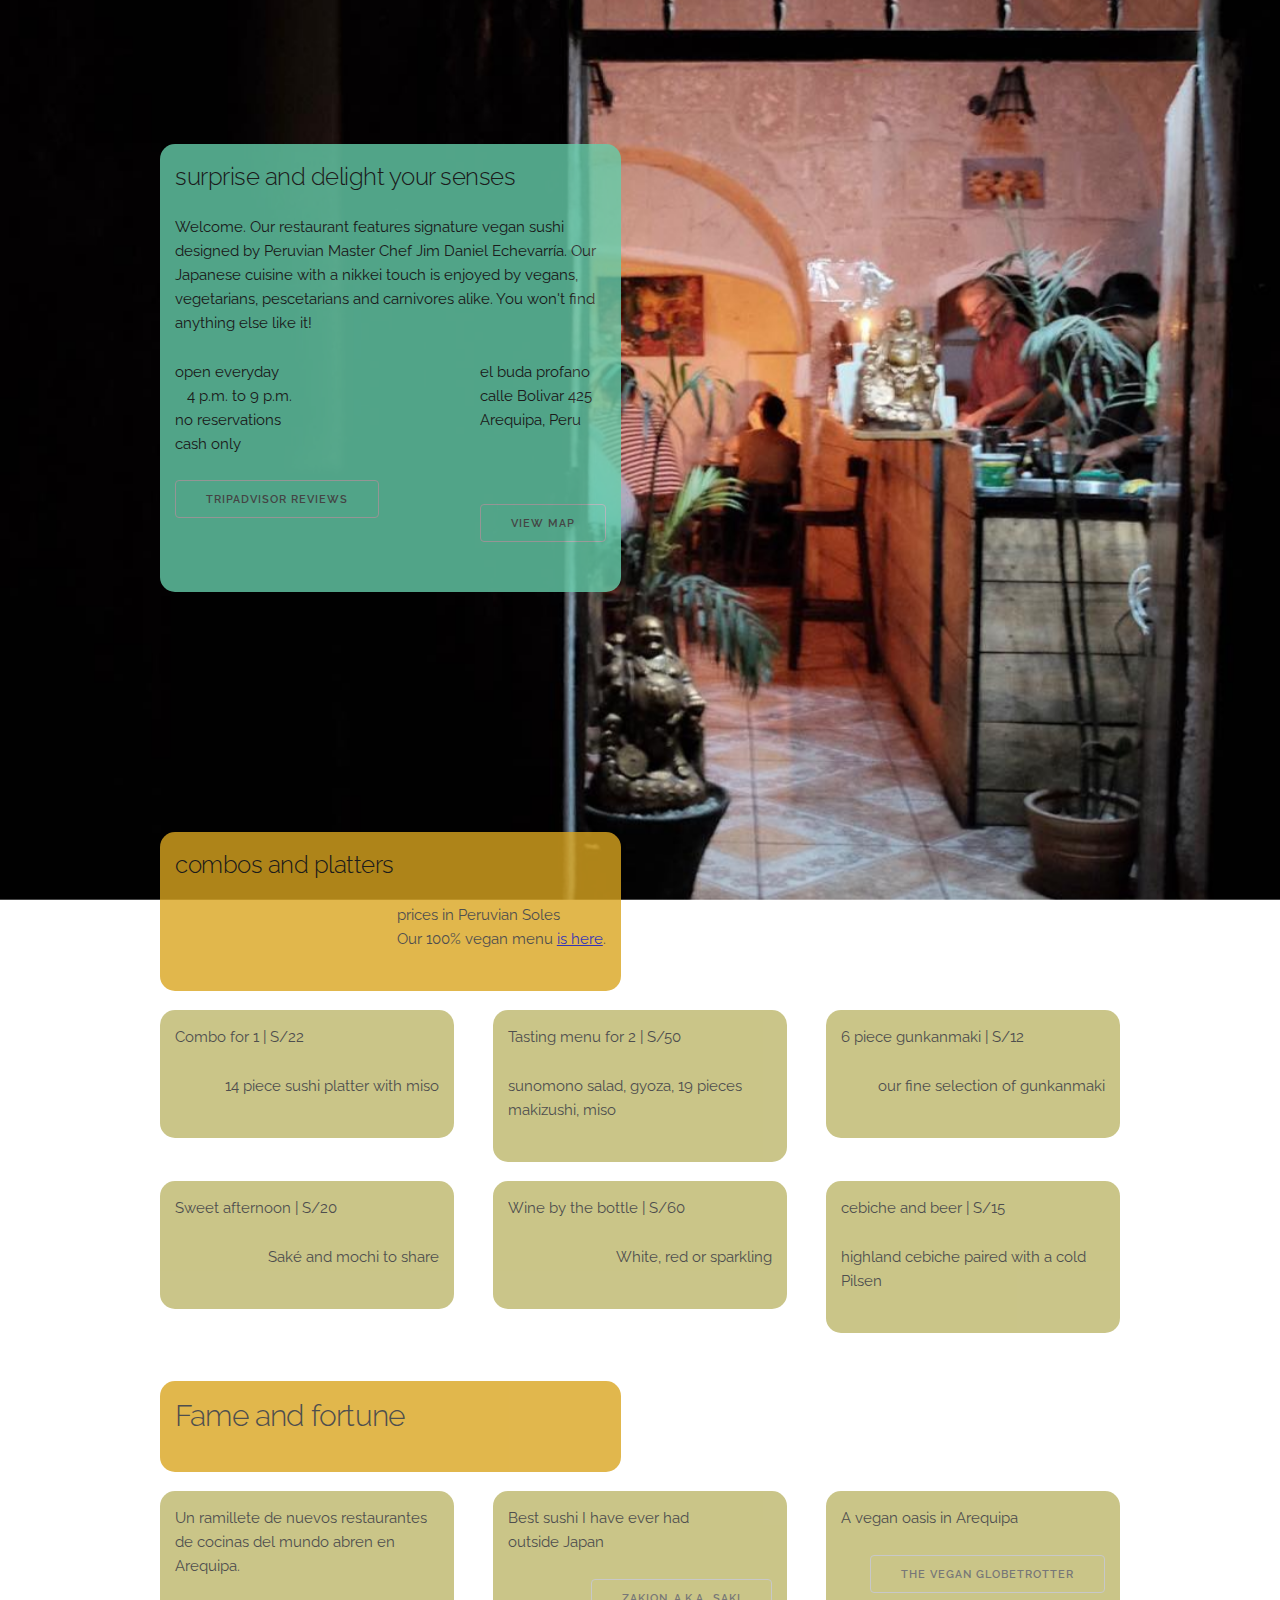
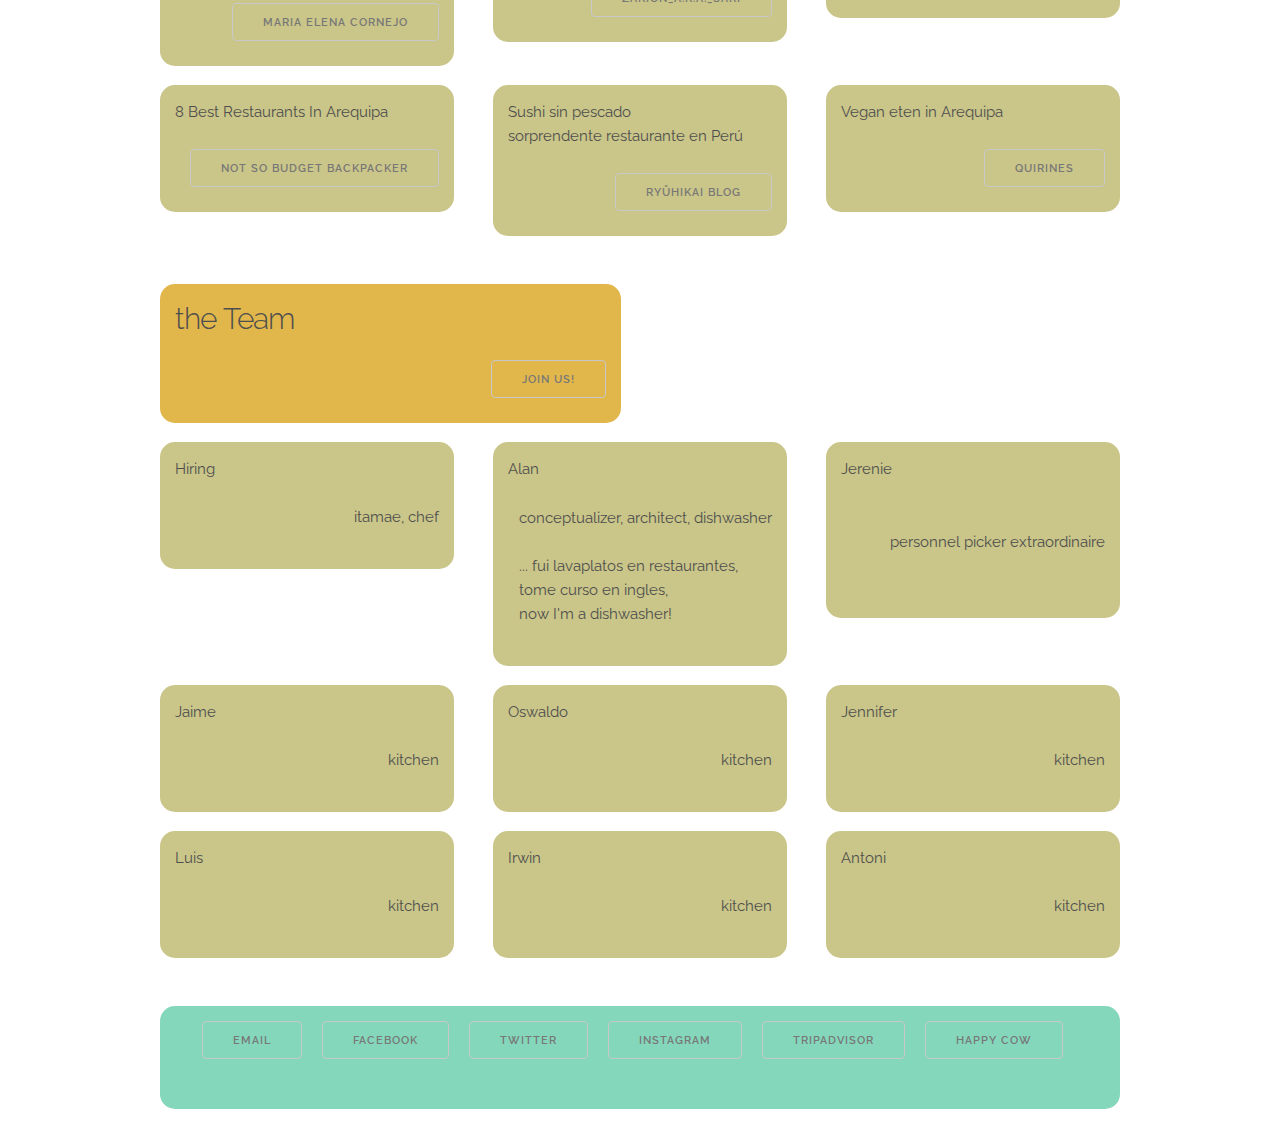
==== index.html @ 02146ddf "carta 2018 02" ====
<!DOCTYPE html>
<html lang="en">
<head>

  <!-- Basic Page Needs
  –––––––––––––––––––––––––––––––––––––––––––––––––– -->
  <meta charset="utf-8">
  <title>el buda profano | vegan sushi | Arequipa Peru</title>
  <meta name="description" content="A restaurant featuring Japanese Vegan Cuisine">
  <meta name="author" content="el buda profano">

  <meta name="keywords" content="vegan,plantbased,vegetarian,cuisine,sushi,nikkei,restaurant,sake,wine,bar,arequipa,peru">

  <link rel="canonical" href="http://elbudaprofano.com" />

  <!-- Mobile Specific Metas
  –––––––––––––––––––––––––––––––––––––––––––––––––– -->
  <meta name="viewport" content="width=device-width, initial-scale=1">

  <!-- FONT
  –––––––––––––––––––––––––––––––––––––––––––––––––– -->
  <link href="//fonts.googleapis.com/css?family=Raleway:400,300,600" rel="stylesheet" type="text/css">

  <!-- CSS
  –––––––––––––––––––––––––––––––––––––––––––––––––– -->
  <link rel="stylesheet" href="css/normalize.css">
  <link rel="stylesheet" href="css/skeleton.css">
  <link rel="stylesheet" href="css/profano.css">

  <!-- Favicon
  –––––––––––––––––––––––––––––––––––––––––––––––––– -->
  <link rel="icon" type="image/png" href="images/favicon.png">

</head>
<body>

  <!-- Primary Page Layout  #66CDAA
  –––––––––––––––––––––––––––––––––––––––––––––––––– -->
  <div class="container">
    <div class="row">
      <div class="one-half column" style="margin-top: 15%">
        <h5>surprise and delight your senses</h5>


        <p>Welcome. Our restaurant features signature vegan sushi designed by Peruvian Master Chef Jim Daniel Echevarría. Our Japanese cuisine with a nikkei touch is enjoyed by vegans, vegetarians, pescetarians and carnivores alike. You won't find anything else like it!</p>
         <p class="u-pull-left" >open everyday<br>&nbsp;&nbsp;&nbsp;4 p.m. to 9 p.m.<br>no reservations<br>cash only<br><br>  
			<a target="_blank" class="button" style="margin-right:16px;" href="https://www.tripadvisor.com/Restaurant_Review-g294313-d9564741-Reviews-El_Buda_Profano-Arequipa_Arequipa_Region.html">tripadvisor reviews</a>
		 </p>
      	<p class="u-pull-right" >el buda profano  <br> calle Bolivar 425  <br> Arequipa, Peru<br><br><br><br>
			<a class="button" target="_blank" href="https://www.google.com/maps/place/el+buda+profano/@-16.393733,-71.5391587,17z/data=!3m1!4b1!4m5!3m4!1s0x91424a5aa7ada247:0x23198b1936176450!8m2!3d-16.393733!4d-71.53697">view map</a>
		</p>
      </div>
    </div>

  <!-- sample dishes row -->
    <div class="row">
      <div class="six columns" style="margin-top: 25%">
        <h5>combos and platters</h5>
        <p class="u-pull-right">prices in Peruvian Soles<br>Our 100% vegan menu <a target="_blank" href="images/menu-1.jpg">is here</a>.</p>
      </div>
    </div>

  <!-- Dishes 1st row -->
    <div class="row">
  <!-- -->
      <div class="one-third column" style="margin-top: 2%">
        <p class="u-pull-left">Combo for 1 | S/22</p>
        <p class="u-pull-right">14 piece sushi platter with miso</p>
      </div>
  <!-- -->
      <div class="one-third column" style="margin-top: 2%">
        <p class="u-pull-left">Tasting menu for 2 | S/50</p>
        <p class="u-pull-right">sunomono salad, gyoza, 19 pieces makizushi, miso</p>
      </div>
  <!-- -->
      <div class="one-third column" style="margin-top: 2%">
        <p class="u-pull-left">6 piece gunkanmaki | S/12</p>
        <p class="u-pull-right">our fine selection of gunkanmaki</p>
      </div>
    </div>

  <!-- Dishes 2nd row -->
    <div class="row">
  <!-- -->
      <div class="one-third column" style="margin-top: 2%">
        <p class="u-pull-left">Sweet afternoon | S/20</p>
        <p class="u-pull-right">Saké and mochi to share</p>
      </div>
  <!-- -->
      <div class="one-third column" style="margin-top: 2%">
        <p class="u-pull-left">Wine by the bottle | S/60</p>
        <p class="u-pull-right">White, red or sparkling</p>
      </div>
  <!-- -->
      <div class="one-third column" style="margin-top: 2%">
        <p class="u-pull-left">cebiche and beer | S/15</p>
        <p class="u-pull-right">highland cebiche paired with a cold Pilsen</p>
      </div>
    </div>


  <!-- Mentions header row -->
    <div class="row">
      <div class="six columns" style="margin-top: 5%">
        <h4>Fame and fortune</h4>
      </div>
    </div>

  <!-- Mentions 1st row -->
    <div class="row">
  <!-- -->
      <div class="one-third column" style="margin-top: 2%">
        <p class="u-pull-left">Un ramillete de nuevos restaurantes de cocinas del mundo abren en Arequipa.</p>
        <a target="_blank" class="button" style="float: right" 
			href="http://caretas.pe/cucharon_contento/79461-el_buda_profano">Maria Elena Cornejo</a>
      </div>
  <!-- -->
      <div class="one-third column" style="margin-top: 2%">
        <p class="u-pull-left">Best sushi I have ever had <br>outside Japan</p>
        <a target="_blank" class="button" style="float: right" 
			href="https://www.instagram.com/p/BQrO-NEBytV/">zakion_a.k.a._saki</a>
      </div>

  <!-- -->
      <div class="one-third column" style="margin-top: 2%">
        <p class="u-pull-left">A vegan oasis in Arequipa</p>
        <a target="_blank" class="button" style="float: right" 
			href="http://theveganglobetrotter.com/en/vegan-oasis-arequipa-el-buda-profano/">The Vegan Globetrotter</a>
      </div>
    </div>

  <!-- Mentions 2nd row -->
    <div class="row">
  <!-- -->
      <div class="one-third column" style="margin-top: 2%">
        <p class="u-pull-left">8 Best Restaurants In Arequipa</p>
        <a target="_blank" class="button" style="float: right" 
			href="http://notsobudgetbackpacker.com/the-8-best-restaurants-in-arequipa/">NOT SO budget backpacker</a>
      </div>
  <!-- -->
      <div class="one-third column" style="margin-top: 2%">
        <p class="u-pull-left">Sushi sin pescado <br>sorprendente restaurante en Perú</p>
        <a target="_blank" class="button" style="float: right" 
			href="http://www.ryuhikai.com/sushi-sin-pescado-buda-profano/">RyûHiKai blog</a>
      </div>
  <!-- -->
      <div class="one-third column" style="margin-top: 2%">
        <p class="u-pull-left">Vegan eten in Arequipa</p>
        <a target="_blank" class="button" style="float: right" 
			href="http://www.quirines.nl/world/peru-arequipa-in-fotos/">Quirines</a>
      </div>
    </div>

  <!-- Team header row -->
    <div class="row">
      <div class="six columns" style="margin-top: 5%">
        <h4>the Team</h4>
		<a class="button" style="float: right" href="mailto:buda.profano@gmail.com">Join us!</a>
      </div>
    </div>

  <!-- Team 1st row -->
    <div class="row">
  <!-- -->
      <div class="one-third column" style="margin-top: 2%">
        <p class="u-pull-left">Hiring   </p>
        <p class="u-pull-right"> 
								<br><br> itamae, chef </p>
      </div>
  <!-- -->
      <div class="one-third column" style="margin-top: 2%">
        <p class="u-pull-left">Alan </p>
        <p class="u-pull-right">conceptualizer, architect, dishwasher
								<br><br>... fui lavaplatos en restaurantes, <br>tome curso en ingles, <br>now I'm a dishwasher!</p>
      </div>
  <!-- -->
      <div class="one-third column" style="margin-top: 2%">
        <p class="u-pull-left">Jerenie <br></p>
        <p class="u-pull-right"><br>personnel picker extraordinaire  
								<br><br>  </p>
      </div>
    </div>

  <!-- Team 2nd row -->
    <div class="row">
  <!-- -->
      <div class="one-third column" style="margin-top: 2%">
        <p class="u-pull-left">Jaime  </p>
        <p class="u-pull-right"> 
								<br><br> kitchen </p>
      </div>
  <!-- -->
      <div class="one-third column" style="margin-top: 2%">
        <p class="u-pull-left">Oswaldo </p>
        <p class="u-pull-right">  
								<br><br> kitchen </p>
      </div>
  <!-- -->
      <div class="one-third column" style="margin-top: 2%">
        <p class="u-pull-left">Jennifer  </p>
        <p class="u-pull-right">  
								<br><br> kitchen </p>
      </div>
    </div>

  <!-- Team 3rd row -->
    <div class="row">
  <!-- -->
      <div class="one-third column" style="margin-top: 2%">
        <p class="u-pull-left">Luis  </p>
        <p class="u-pull-right"> 
								<br><br> kitchen </p>
      </div>
  <!-- -->
      <div class="one-third column" style="margin-top: 2%">
        <p class="u-pull-left">Irwin </p>
        <p class="u-pull-right">  
								<br><br> kitchen </p>
      </div>
  <!-- -->
      <div class="one-third column" style="margin-top: 2%">
        <p class="u-pull-left">Antoni  </p>
        <p class="u-pull-right">  
								<br><br> kitchen </p>
      </div>
    </div>



  <!-- Footer row -->
    <div class="row">
      <div class="twelve columns" style="margin-top: 5%">
        <p style="text-align:center;"> 
			<a class="button" style="margin-right:16px;" href="mailto:buda.profano@gmail.com">email</a>
			<a target="_blank" class="button" style="margin-right:16px;" href="https://www.facebook.com/elbudaprofano/">facebook</a> 
			<a target="_blank" class="button" style="margin-right:16px;" href="https://twitter.com/elBudaProfano">twitter</a> 
			<a target="_blank" class="button" style="margin-right:16px;" href="https://www.instagram.com/elbudaprofano/">instagram</a> 
			<a target="_blank" class="button" style="margin-right:16px;" href="https://www.tripadvisor.com/Restaurant_Review-g294313-d9564741-Reviews-El_Buda_Profano-Arequipa_Arequipa_Region.html">tripadvisor</a> 
			<a target="_blank" class="button" style="margin-right:16px;" href="https://www.happycow.net/reviews/el-buda-profano-arequipa-64990">happy cow</a> 
		</p>
      </div>
    </div>

<p class="u-cf"></p>
  </div>

<!-- End Document
  –––––––––––––––––––––––––––––––––––––––––––––––––– -->
</body>
</html>
---- css/skeleton.css ----
/*
* Skeleton V2.0.4
* Copyright 2014, Dave Gamache
* www.getskeleton.com
* Free to use under the MIT license.
* http://www.opensource.org/licenses/mit-license.php
* 12/29/2014
*/


/* Table of contents
––––––––––––––––––––––––––––––––––––––––––––––––––
- Grid
- Base Styles
- Typography
- Links
- Buttons
- Forms
- Lists
- Code
- Tables
- Spacing
- Utilities
- Clearing
- Media Queries
*/


/* Grid
–––––––––––––––––––––––––––––––––––––––––––––––––– */
.container {
  position: relative;
  width: 100%;
  max-width: 960px;
  margin: 0 auto;
  padding: 0 20px;
  box-sizing: border-box; }
.column,
.columns {
  width: 100%;
  float: left;
  box-sizing: border-box; }

/* For devices larger than 400px */
@media (min-width: 400px) {
  .container {
    width: 85%;
    padding: 0; }
}

/* For devices larger than 550px */
@media (min-width: 550px) {
  .container {
    width: 80%; }
  .column,
  .columns {
    margin-left: 4%; }
  .column:first-child,
  .columns:first-child {
    margin-left: 0; }

  .one.column,
  .one.columns                    { width: 4.66666666667%; }
  .two.columns                    { width: 13.3333333333%; }
  .three.columns                  { width: 22%;            }
  .four.columns                   { width: 30.6666666667%; }
  .five.columns                   { width: 39.3333333333%; }
  .six.columns                    { width: 48%;            }
  .seven.columns                  { width: 56.6666666667%; }
  .eight.columns                  { width: 65.3333333333%; }
  .nine.columns                   { width: 74.0%;          }
  .ten.columns                    { width: 82.6666666667%; }
  .eleven.columns                 { width: 91.3333333333%; }
  .twelve.columns                 { width: 100%; margin-left: 0; }

  .one-third.column               { width: 30.6666666667%; }
  .two-thirds.column              { width: 65.3333333333%; }

  .one-half.column                { width: 48%; }

  /* Offsets */
  .offset-by-one.column,
  .offset-by-one.columns          { margin-left: 8.66666666667%; }
  .offset-by-two.column,
  .offset-by-two.columns          { margin-left: 17.3333333333%; }
  .offset-by-three.column,
  .offset-by-three.columns        { margin-left: 26%;            }
  .offset-by-four.column,
  .offset-by-four.columns         { margin-left: 34.6666666667%; }
  .offset-by-five.column,
  .offset-by-five.columns         { margin-left: 43.3333333333%; }
  .offset-by-six.column,
  .offset-by-six.columns          { margin-left: 52%;            }
  .offset-by-seven.column,
  .offset-by-seven.columns        { margin-left: 60.6666666667%; }
  .offset-by-eight.column,
  .offset-by-eight.columns        { margin-left: 69.3333333333%; }
  .offset-by-nine.column,
  .offset-by-nine.columns         { margin-left: 78.0%;          }
  .offset-by-ten.column,
  .offset-by-ten.columns          { margin-left: 86.6666666667%; }
  .offset-by-eleven.column,
  .offset-by-eleven.columns       { margin-left: 95.3333333333%; }

  .offset-by-one-third.column,
  .offset-by-one-third.columns    { margin-left: 34.6666666667%; }
  .offset-by-two-thirds.column,
  .offset-by-two-thirds.columns   { margin-left: 69.3333333333%; }

  .offset-by-one-half.column,
  .offset-by-one-half.columns     { margin-left: 52%; }

}


/* Base Styles
–––––––––––––––––––––––––––––––––––––––––––––––––– */
/* NOTE
html is set to 62.5% so that all the REM measurements throughout Skeleton
are based on 10px sizing. So basically 1.5rem = 15px :) */
html {
  font-size: 62.5%; }
body {
  font-size: 1.5em; /* currently ems cause chrome bug misinterpreting rems on body element */
  line-height: 1.6;
  font-weight: 400;
  font-family: "Raleway", "HelveticaNeue", "Helvetica Neue", Helvetica, Arial, sans-serif;
  color: #222; }


/* Typography
–––––––––––––––––––––––––––––––––––––––––––––––––– */
h1, h2, h3, h4, h5, h6 {
  margin-top: 0;
  margin-bottom: 2rem;
  font-weight: 300; }
h1 { font-size: 4.0rem; line-height: 1.2;  letter-spacing: -.1rem;}
h2 { font-size: 3.6rem; line-height: 1.25; letter-spacing: -.1rem; }
h3 { font-size: 3.0rem; line-height: 1.3;  letter-spacing: -.1rem; }
h4 { font-size: 2.4rem; line-height: 1.35; letter-spacing: -.08rem; }
h5 { font-size: 1.8rem; line-height: 1.5;  letter-spacing: -.05rem; }
h6 { font-size: 1.5rem; line-height: 1.6;  letter-spacing: 0; }

/* Larger than phablet */
@media (min-width: 550px) {
  h1 { font-size: 5.0rem; }
  h2 { font-size: 4.2rem; }
  h3 { font-size: 3.6rem; }
  h4 { font-size: 3.0rem; }
  h5 { font-size: 2.4rem; }
  h6 { font-size: 1.5rem; }
}

p {
  margin-top: 0; }


/* Links
–––––––––––––––––––––––––––––––––––––––––––––––––– */
a {
  color: #1EAEDB; }
a:hover {
  color: #0FA0CE; }


/* Buttons
–––––––––––––––––––––––––––––––––––––––––––––––––– */
.button,
button,
input[type="submit"],
input[type="reset"],
input[type="button"] {
  display: inline-block;
  height: 38px;
  padding: 0 30px;
  color: #555;
  text-align: center;
  font-size: 11px;
  font-weight: 600;
  line-height: 38px;
  letter-spacing: .1rem;
  text-transform: uppercase;
  text-decoration: none;
  white-space: nowrap;
  background-color: transparent;
  border-radius: 4px;
  border: 1px solid #bbb;
  cursor: pointer;
  box-sizing: border-box; }
.button:hover,
button:hover,
input[type="submit"]:hover,
input[type="reset"]:hover,
input[type="button"]:hover,
.button:focus,
button:focus,
input[type="submit"]:focus,
input[type="reset"]:focus,
input[type="button"]:focus {
  color: #333;
  border-color: #888;
  outline: 0; }
.button.button-primary,
button.button-primary,
input[type="submit"].button-primary,
input[type="reset"].button-primary,
input[type="button"].button-primary {
  color: #FFF;
  background-color: #33C3F0;
  border-color: #33C3F0; }
.button.button-primary:hover,
button.button-primary:hover,
input[type="submit"].button-primary:hover,
input[type="reset"].button-primary:hover,
input[type="button"].button-primary:hover,
.button.button-primary:focus,
button.button-primary:focus,
input[type="submit"].button-primary:focus,
input[type="reset"].button-primary:focus,
input[type="button"].button-primary:focus {
  color: #FFF;
  background-color: #1EAEDB;
  border-color: #1EAEDB; }


/* Forms
–––––––––––––––––––––––––––––––––––––––––––––––––– */
input[type="email"],
input[type="number"],
input[type="search"],
input[type="text"],
input[type="tel"],
input[type="url"],
input[type="password"],
textarea,
select {
  height: 38px;
  padding: 6px 10px; /* The 6px vertically centers text on FF, ignored by Webkit */
  background-color: #fff;
  border: 1px solid #D1D1D1;
  border-radius: 4px;
  box-shadow: none;
  box-sizing: border-box; }
/* Removes awkward default styles on some inputs for iOS */
input[type="email"],
input[type="number"],
input[type="search"],
input[type="text"],
input[type="tel"],
input[type="url"],
input[type="password"],
textarea {
  -webkit-appearance: none;
     -moz-appearance: none;
          appearance: none; }
textarea {
  min-height: 65px;
  padding-top: 6px;
  padding-bottom: 6px; }
input[type="email"]:focus,
input[type="number"]:focus,
input[type="search"]:focus,
input[type="text"]:focus,
input[type="tel"]:focus,
input[type="url"]:focus,
input[type="password"]:focus,
textarea:focus,
select:focus {
  border: 1px solid #33C3F0;
  outline: 0; }
label,
legend {
  display: block;
  margin-bottom: .5rem;
  font-weight: 600; }
fieldset {
  padding: 0;
  border-width: 0; }
input[type="checkbox"],
input[type="radio"] {
  display: inline; }
label > .label-body {
  display: inline-block;
  margin-left: .5rem;
  font-weight: normal; }


/* Lists
–––––––––––––––––––––––––––––––––––––––––––––––––– */
ul {
  list-style: circle inside; }
ol {
  list-style: decimal inside; }
ol, ul {
  padding-left: 0;
  margin-top: 0; }
ul ul,
ul ol,
ol ol,
ol ul {
  margin: 1.5rem 0 1.5rem 3rem;
  font-size: 90%; }
li {
  margin-bottom: 1rem; }


/* Code
–––––––––––––––––––––––––––––––––––––––––––––––––– */
code {
  padding: .2rem .5rem;
  margin: 0 .2rem;
  font-size: 90%;
  white-space: nowrap;
  background: #F1F1F1;
  border: 1px solid #E1E1E1;
  border-radius: 4px; }
pre > code {
  display: block;
  padding: 1rem 1.5rem;
  white-space: pre; }


/* Tables
–––––––––––––––––––––––––––––––––––––––––––––––––– */
th,
td {
  padding: 12px 15px;
  text-align: left;
  border-bottom: 1px solid #E1E1E1; }
th:first-child,
td:first-child {
  padding-left: 0; }
th:last-child,
td:last-child {
  padding-right: 0; }


/* Spacing
–––––––––––––––––––––––––––––––––––––––––––––––––– */
button,
.button {
  margin-bottom: 1rem; }
input,
textarea,
select,
fieldset {
  margin-bottom: 1.5rem; }
pre,
blockquote,
dl,
figure,
table,
p,
ul,
ol,
form {
  margin-bottom: 2.5rem; }


/* Utilities
–––––––––––––––––––––––––––––––––––––––––––––––––– */
.u-full-width {
  width: 100%;
  box-sizing: border-box; }
.u-max-full-width {
  max-width: 100%;
  box-sizing: border-box; }
.u-pull-right {
  float: right; }
.u-pull-left {
  float: left; }


/* Misc
–––––––––––––––––––––––––––––––––––––––––––––––––– */
hr {
  margin-top: 3rem;
  margin-bottom: 3.5rem;
  border-width: 0;
  border-top: 1px solid #E1E1E1; }


/* Clearing
–––––––––––––––––––––––––––––––––––––––––––––––––– */

/* Self Clearing Goodness */
.container:after,
.row:after,
.u-cf {
  content: "";
  display: table;
  clear: both; }


/* Media Queries
–––––––––––––––––––––––––––––––––––––––––––––––––– */
/*
Note: The best way to structure the use of media queries is to create the queries
near the relevant code. For example, if you wanted to change the styles for buttons
on small devices, paste the mobile query code up in the buttons section and style it
there.
*/


/* Larger than mobile */
@media (min-width: 400px) {}

/* Larger than phablet (also point when grid becomes active) */
@media (min-width: 550px) {}

/* Larger than tablet */
@media (min-width: 750px) {}

/* Larger than desktop */
@media (min-width: 1000px) {}

/* Larger than Desktop HD */
@media (min-width: 1200px) {}
---- css/profano.css ----
body:before {
  content: "";
  display: block;
  position: fixed;
  left: 0;
  top: 0;
  width: 100%;
  height: 100%;
  z-index: -10;
  background: url('../images/el.buda.profano.vegan.sushi.bar.arequipa.peru.jpg') no-repeat center center; 
		  -webkit-background-size: cover;
		  -moz-background-size: cover;
		  -o-background-size: cover;
		  background-size: cover; } 
a { color: #0000a2; }
.column, .columns   { padding: 15px; background: #66CDAA; border-radius: 15px; opacity:0.8; }    
.container .one-half.column { background: #66CDAA; }  
.container .one-third.column { background: #BDB76B; }  
.container .six.columns { background: #DAA520; }
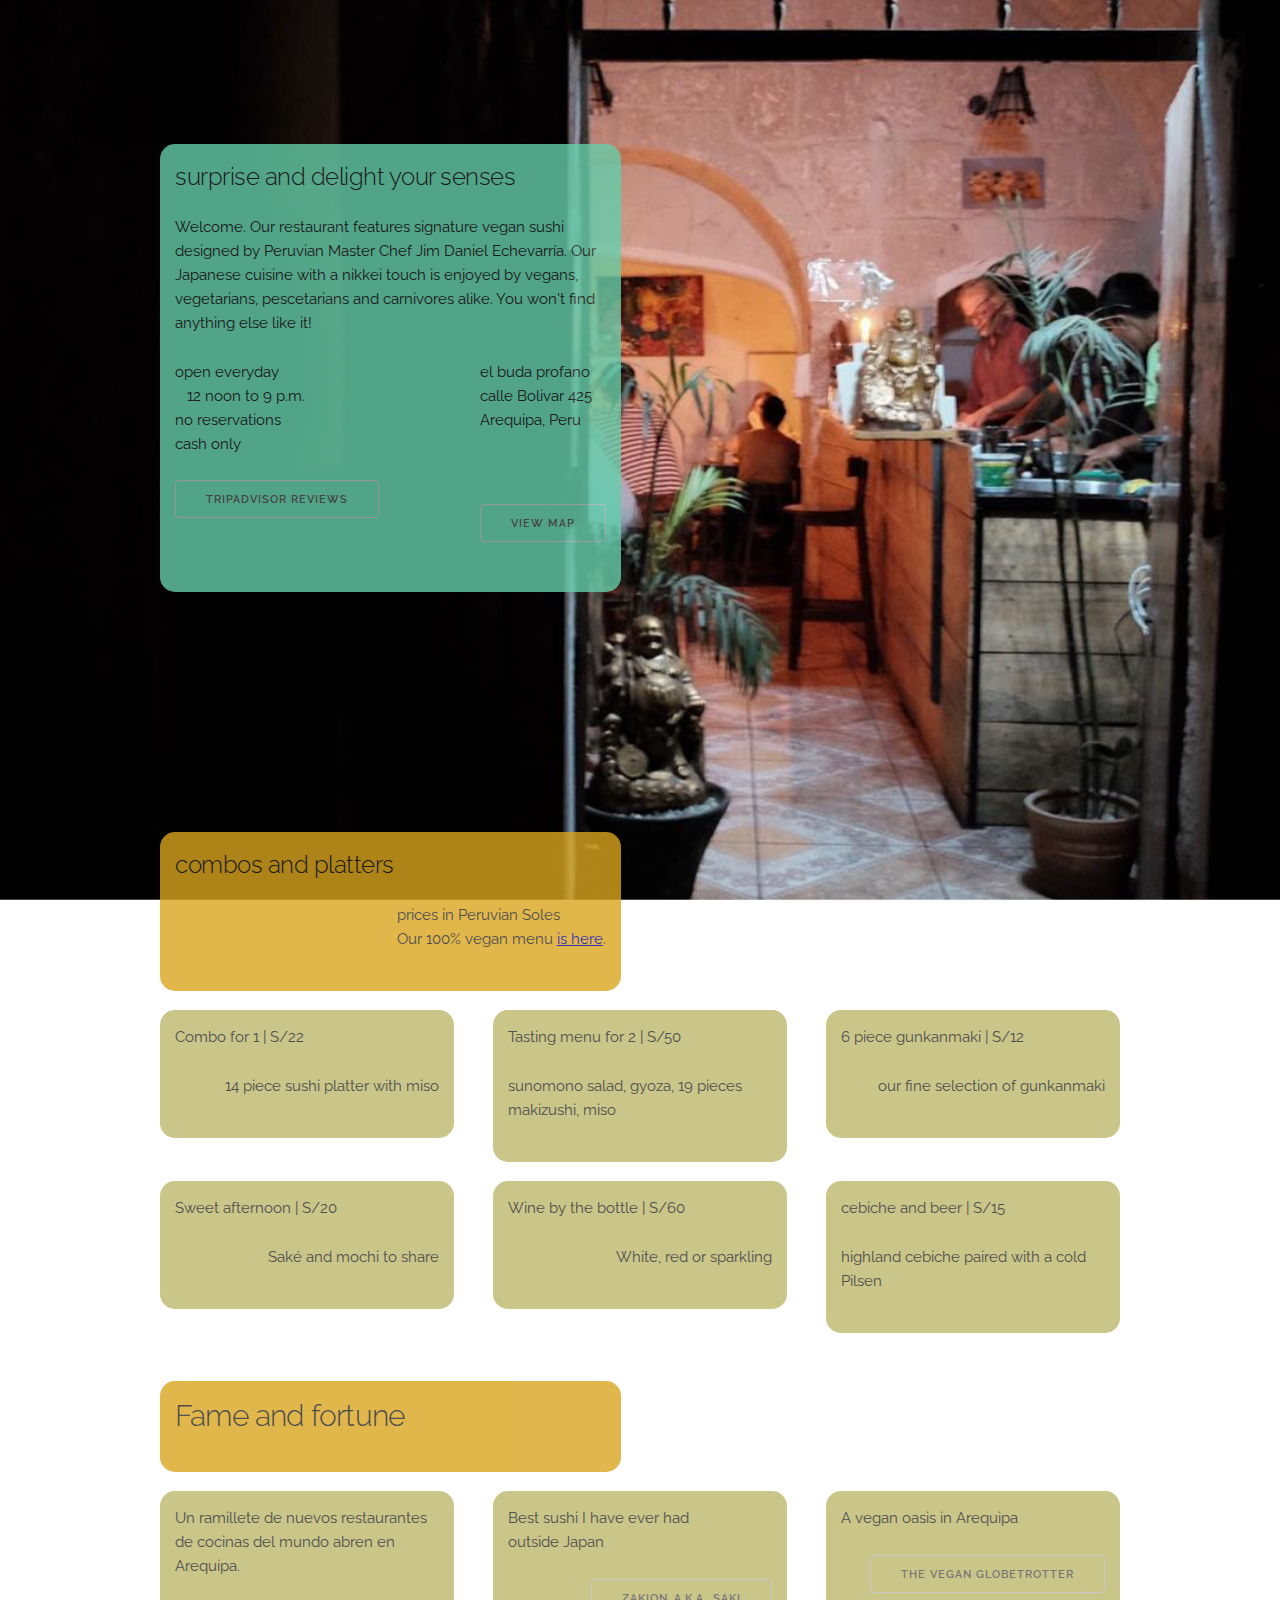
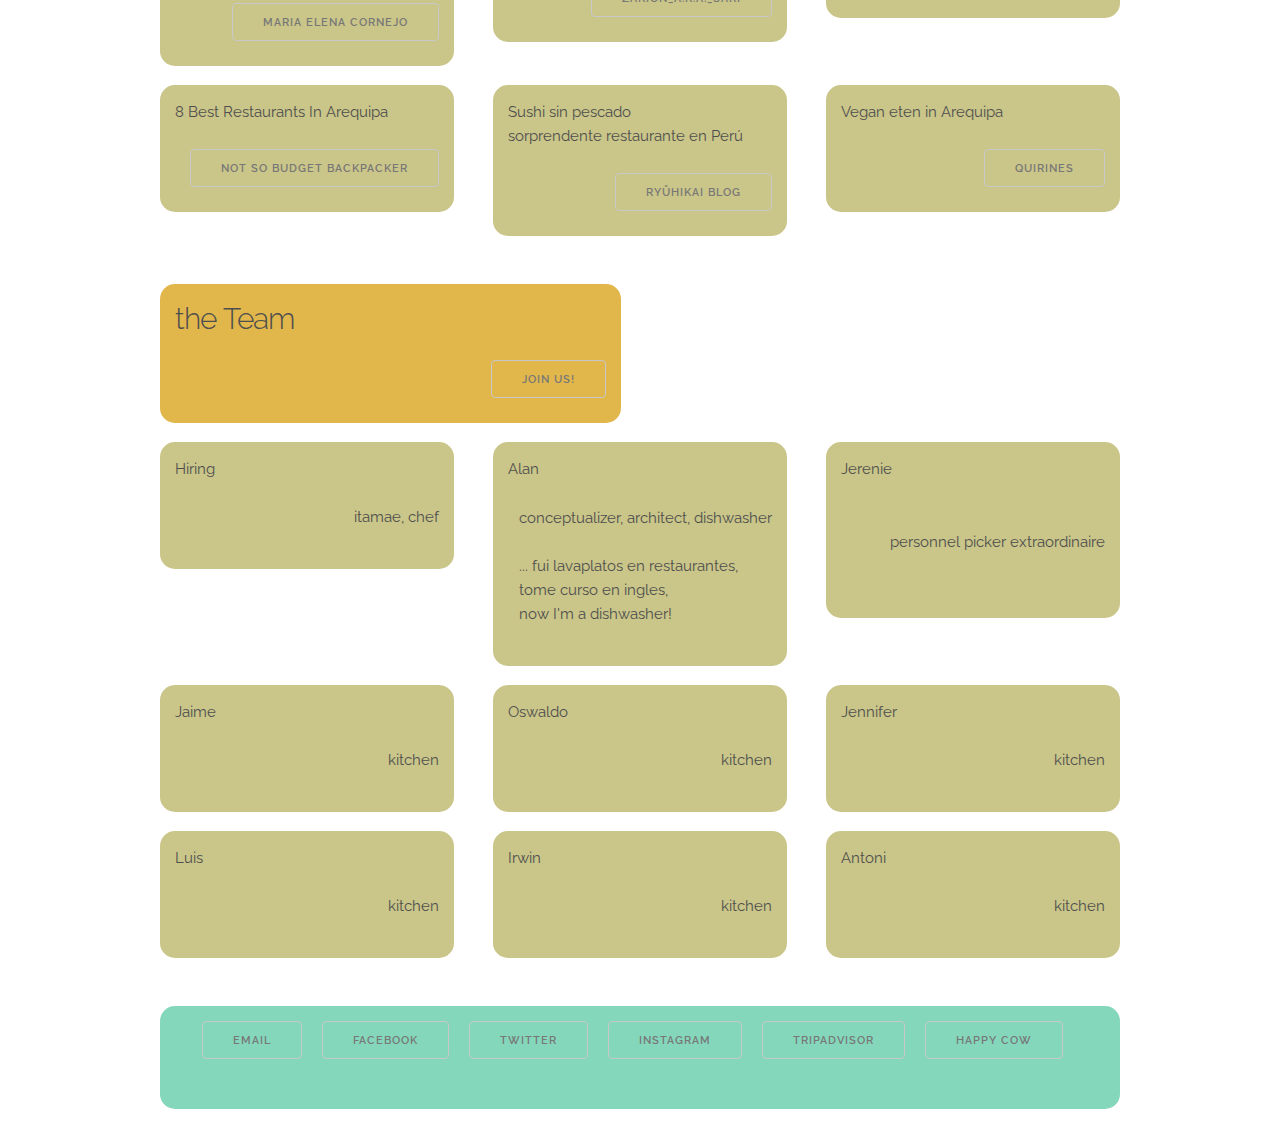
==== commit dbe38078: "noon feb 2018" ====
--- a/index.html
+++ b/index.html
@@ -43,7 +43,7 @@
 
 
         <p>Welcome. Our restaurant features signature vegan sushi designed by Peruvian Master Chef Jim Daniel Echevarría. Our Japanese cuisine with a nikkei touch is enjoyed by vegans, vegetarians, pescetarians and carnivores alike. You won't find anything else like it!</p>
-         <p class="u-pull-left" >open everyday<br>&nbsp;&nbsp;&nbsp;4 p.m. to 9 p.m.<br>no reservations<br>cash only<br><br>  
+         <p class="u-pull-left" >open everyday<br>&nbsp;&nbsp;&nbsp;12 noon to 9 p.m.<br>no reservations<br>cash only<br><br>  
 			<a target="_blank" class="button" style="margin-right:16px;" href="https://www.tripadvisor.com/Restaurant_Review-g294313-d9564741-Reviews-El_Buda_Profano-Arequipa_Arequipa_Region.html">tripadvisor reviews</a>
 		 </p>
       	<p class="u-pull-right" >el buda profano  <br> calle Bolivar 425  <br> Arequipa, Peru<br><br><br><br>
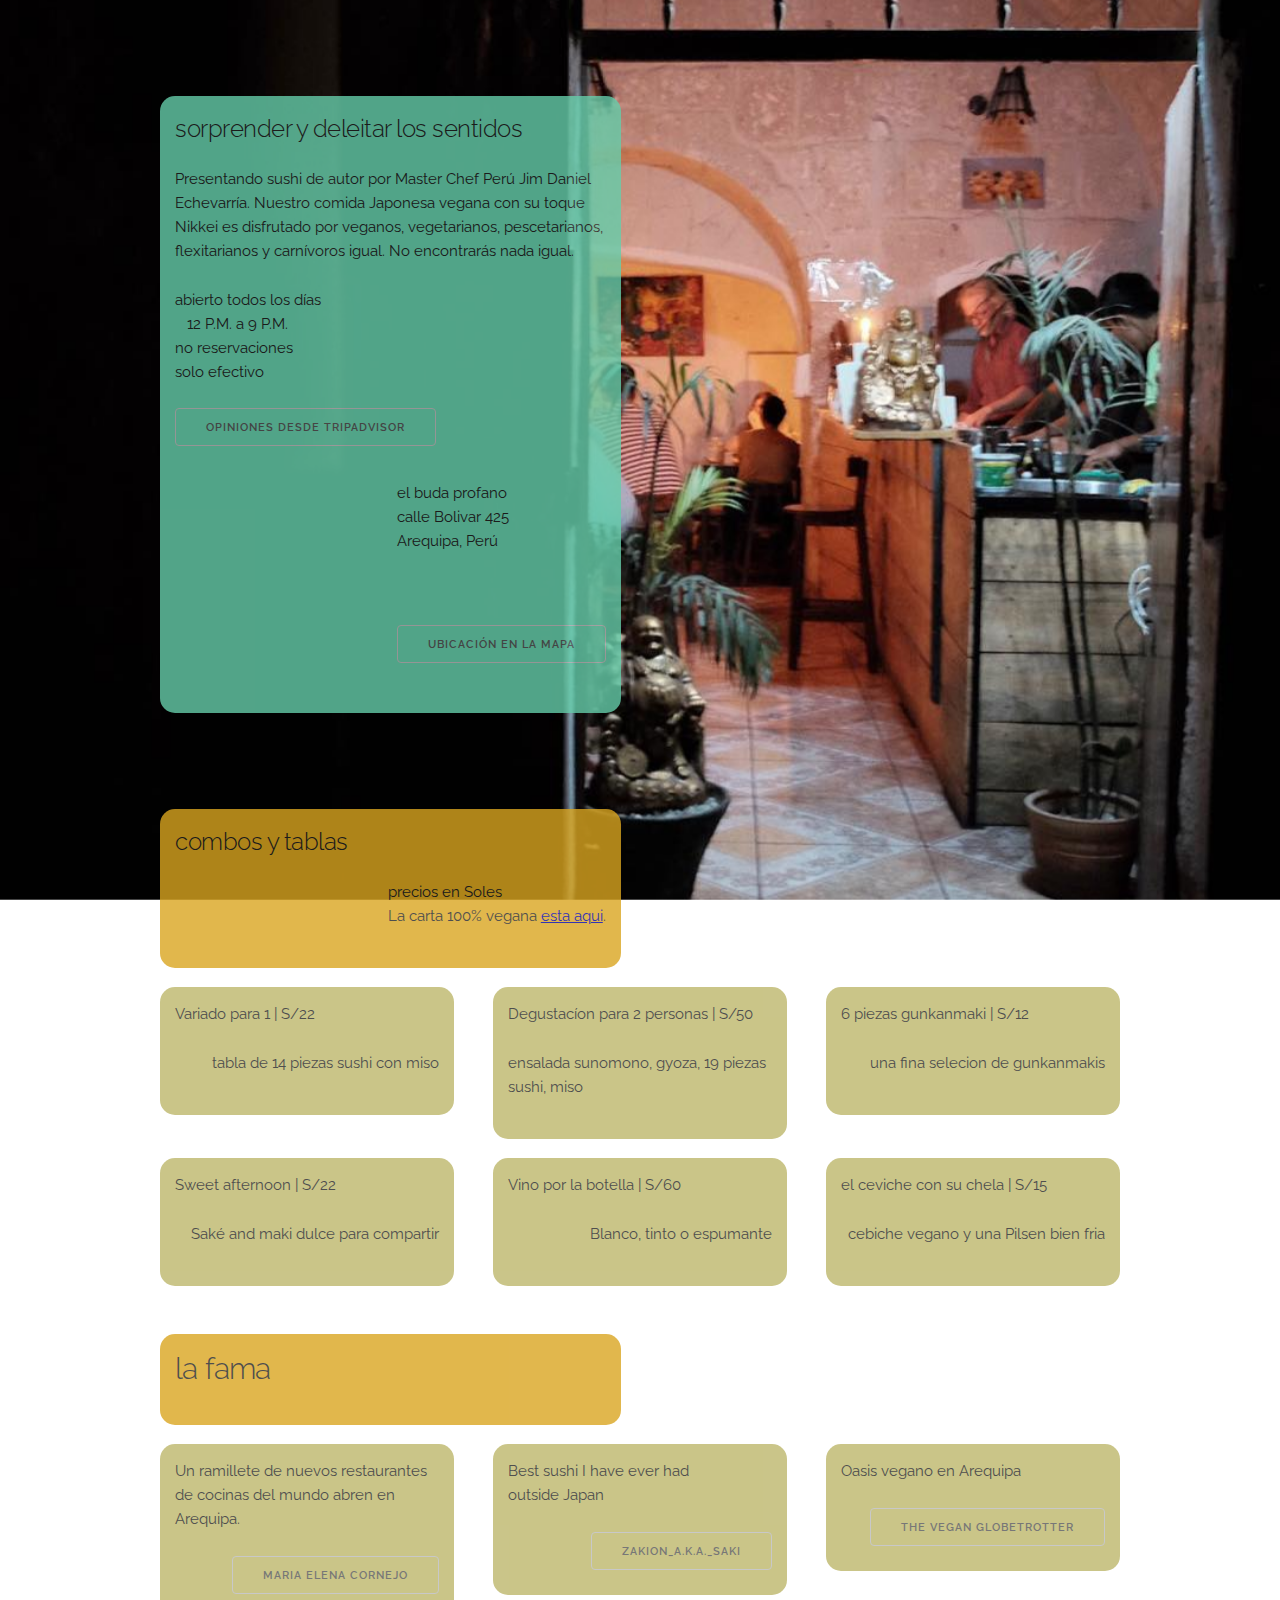
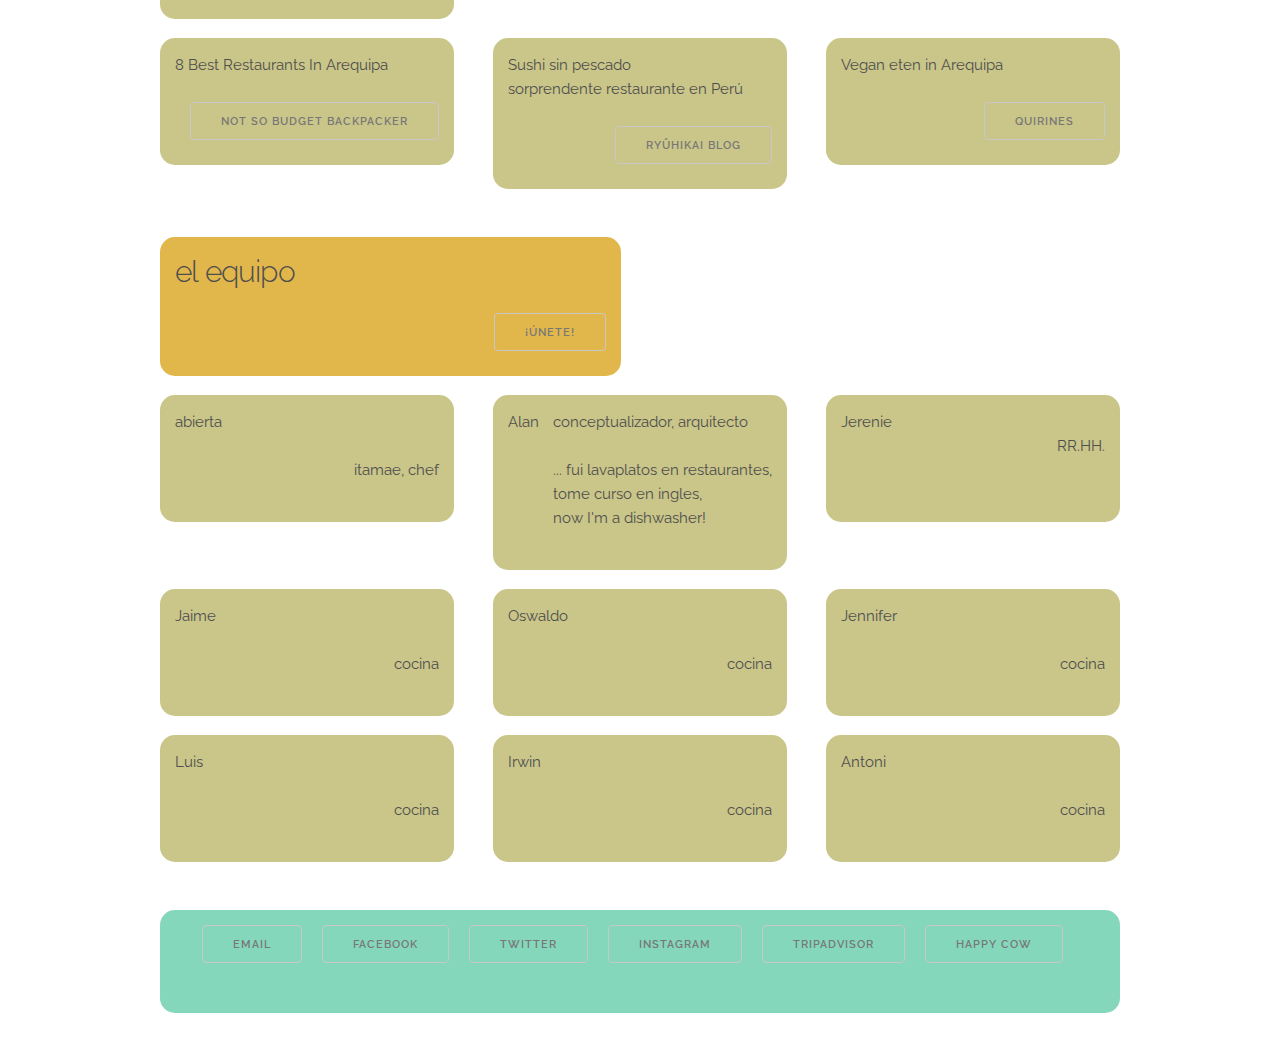
==== commit 92b6aced: "la fama" ====
--- a/index.html
+++ b/index.html
@@ -1,15 +1,15 @@
 <!DOCTYPE html>
-<html lang="en">
+<html lang="es">
 <head>
 
   <!-- Basic Page Needs
   –––––––––––––––––––––––––––––––––––––––––––––––––– -->
   <meta charset="utf-8">
-  <title>el buda profano | vegan sushi | Arequipa Peru</title>
-  <meta name="description" content="A restaurant featuring Japanese Vegan Cuisine">
+  <title>el buda profano | sushi vegano | Arequipa Perú</title>
+  <meta name="description" content="Restaurante de Comida Japonesa Vegana ">
   <meta name="author" content="el buda profano">
 
-  <meta name="keywords" content="vegan,plantbased,vegetarian,cuisine,sushi,nikkei,restaurant,sake,wine,bar,arequipa,peru">
+  <meta name="keywords" content="vegano,plantbased,vegetariano,gastronomia,sushi,nikkei,restaurante,sake,wine,bar,arequipa,peru">
 
   <link rel="canonical" href="http://elbudaprofano.com" />
 
@@ -38,25 +38,25 @@
   –––––––––––––––––––––––––––––––––––––––––––––––––– -->
   <div class="container">
     <div class="row">
-      <div class="one-half column" style="margin-top: 15%">
-        <h5>surprise and delight your senses</h5>
-
-
-        <p>Welcome. Our restaurant features signature vegan sushi designed by Peruvian Master Chef Jim Daniel Echevarría. Our Japanese cuisine with a nikkei touch is enjoyed by vegans, vegetarians, pescetarians and carnivores alike. You won't find anything else like it!</p>
-         <p class="u-pull-left" >open everyday<br>&nbsp;&nbsp;&nbsp;12 noon to 9 p.m.<br>no reservations<br>cash only<br><br>  
-			<a target="_blank" class="button" style="margin-right:16px;" href="https://www.tripadvisor.com/Restaurant_Review-g294313-d9564741-Reviews-El_Buda_Profano-Arequipa_Arequipa_Region.html">tripadvisor reviews</a>
+      <div class="one-half column" style="margin-top: 10%">
+        <h5>sorprender y deleitar los sentidos</h5>
+
+
+        <p>Presentando sushi de autor por Master Chef Perú Jim Daniel Echevarría. Nuestro comida Japonesa vegana con su toque Nikkei es disfrutado por veganos, vegetarianos, pescetarianos, flexitarianos y carnívoros igual. No encontrarás nada igual.</p>
+         <p class="u-pull-left" >abierto todos los días<br>&nbsp;&nbsp;&nbsp;12 P.M. a 9 P.M.<br>no reservaciones<br>solo efectivo<br><br>  
+			<a target="_blank" class="button" style="margin-right:16px;" href="https://www.tripadvisor.com/Restaurant_Review-g294313-d9564741-Reviews-El_Buda_Profano-Arequipa_Arequipa_Region.html">opiniones desde tripadvisor</a>
 		 </p>
-      	<p class="u-pull-right" >el buda profano  <br> calle Bolivar 425  <br> Arequipa, Peru<br><br><br><br>
-			<a class="button" target="_blank" href="https://www.google.com/maps/place/el+buda+profano/@-16.393733,-71.5391587,17z/data=!3m1!4b1!4m5!3m4!1s0x91424a5aa7ada247:0x23198b1936176450!8m2!3d-16.393733!4d-71.53697">view map</a>
+      	<p class="u-pull-right" >el buda profano  <br> calle Bolivar 425  <br> Arequipa, Perú<br><br><br><br>
+			<a class="button" target="_blank" href="https://www.google.com/maps/place/el+buda+profano/@-16.393733,-71.5391587,17z/data=!3m1!4b1!4m5!3m4!1s0x91424a5aa7ada247:0x23198b1936176450!8m2!3d-16.393733!4d-71.53697">ubicación en la mapa</a>
 		</p>
       </div>
     </div>
 
   <!-- sample dishes row -->
     <div class="row">
-      <div class="six columns" style="margin-top: 25%">
-        <h5>combos and platters</h5>
-        <p class="u-pull-right">prices in Peruvian Soles<br>Our 100% vegan menu <a target="_blank" href="images/menu-1.jpg">is here</a>.</p>
+      <div class="six columns" style="margin-top: 10%">
+        <h5>combos y tablas</h5>
+        <p class="u-pull-right">precios en Soles<br>La carta 100% vegana <a target="_blank" href="images/carta-1.jpg"> esta aqui</a>.</p>
       </div>
     </div>
 
@@ -64,18 +64,18 @@
     <div class="row">
   <!-- -->
       <div class="one-third column" style="margin-top: 2%">
-        <p class="u-pull-left">Combo for 1 | S/22</p>
-        <p class="u-pull-right">14 piece sushi platter with miso</p>
-      </div>
-  <!-- -->
-      <div class="one-third column" style="margin-top: 2%">
-        <p class="u-pull-left">Tasting menu for 2 | S/50</p>
-        <p class="u-pull-right">sunomono salad, gyoza, 19 pieces makizushi, miso</p>
-      </div>
-  <!-- -->
-      <div class="one-third column" style="margin-top: 2%">
-        <p class="u-pull-left">6 piece gunkanmaki | S/12</p>
-        <p class="u-pull-right">our fine selection of gunkanmaki</p>
+        <p class="u-pull-left">Variado para 1 | S/22</p>
+        <p class="u-pull-right">tabla de 14 piezas sushi con miso</p>
+      </div>
+  <!-- -->
+      <div class="one-third column" style="margin-top: 2%">
+        <p class="u-pull-left">Degustacíon para 2 personas | S/50</p>
+        <p class="u-pull-right">ensalada sunomono, gyoza, 19 piezas sushi, miso</p>
+      </div>
+  <!-- -->
+      <div class="one-third column" style="margin-top: 2%">
+        <p class="u-pull-left">6 piezas gunkanmaki | S/12</p>
+        <p class="u-pull-right">una fina selecion de gunkanmakis</p>
       </div>
     </div>
 
@@ -83,18 +83,18 @@
     <div class="row">
   <!-- -->
       <div class="one-third column" style="margin-top: 2%">
-        <p class="u-pull-left">Sweet afternoon | S/20</p>
-        <p class="u-pull-right">Saké and mochi to share</p>
-      </div>
-  <!-- -->
-      <div class="one-third column" style="margin-top: 2%">
-        <p class="u-pull-left">Wine by the bottle | S/60</p>
-        <p class="u-pull-right">White, red or sparkling</p>
-      </div>
-  <!-- -->
-      <div class="one-third column" style="margin-top: 2%">
-        <p class="u-pull-left">cebiche and beer | S/15</p>
-        <p class="u-pull-right">highland cebiche paired with a cold Pilsen</p>
+        <p class="u-pull-left">Sweet afternoon | S/22</p>
+        <p class="u-pull-right">Saké and maki dulce para compartir</p>
+      </div>
+  <!-- -->
+      <div class="one-third column" style="margin-top: 2%">
+        <p class="u-pull-left">Vino por la botella | S/60</p>
+        <p class="u-pull-right">Blanco, tinto o espumante</p>
+      </div>
+  <!-- -->
+      <div class="one-third column" style="margin-top: 2%">
+        <p class="u-pull-left">el ceviche con su chela | S/15</p>
+        <p class="u-pull-right">cebiche vegano y una Pilsen bien fria</p>
       </div>
     </div>
 
@@ -102,7 +102,7 @@
   <!-- Mentions header row -->
     <div class="row">
       <div class="six columns" style="margin-top: 5%">
-        <h4>Fame and fortune</h4>
+        <h4>la fama</h4>
       </div>
     </div>
 
@@ -123,9 +123,9 @@
 
   <!-- -->
       <div class="one-third column" style="margin-top: 2%">
-        <p class="u-pull-left">A vegan oasis in Arequipa</p>
-        <a target="_blank" class="button" style="float: right" 
-			href="http://theveganglobetrotter.com/en/vegan-oasis-arequipa-el-buda-profano/">The Vegan Globetrotter</a>
+        <p class="u-pull-left">Oasis vegano en Arequipa</p>
+        <a target="_blank" class="button" style="float: right" 
+			href="http://theveganglobetrotter.com/un-oasis-vegano-en-arequipa-el-buda-profano/">The Vegan Globetrotter</a>
       </div>
     </div>
 
@@ -154,8 +154,8 @@
   <!-- Team header row -->
     <div class="row">
       <div class="six columns" style="margin-top: 5%">
-        <h4>the Team</h4>
-		<a class="button" style="float: right" href="mailto:buda.profano@gmail.com">Join us!</a>
+        <h4>el equipo</h4>
+		<a class="button" style="float: right" href="mailto:buda.profano@gmail.com">¡Únete!</a>
       </div>
     </div>
 
@@ -163,20 +163,20 @@
     <div class="row">
   <!-- -->
       <div class="one-third column" style="margin-top: 2%">
-        <p class="u-pull-left">Hiring   </p>
+        <p class="u-pull-left">abierta   </p>
         <p class="u-pull-right"> 
 								<br><br> itamae, chef </p>
       </div>
   <!-- -->
       <div class="one-third column" style="margin-top: 2%">
         <p class="u-pull-left">Alan </p>
-        <p class="u-pull-right">conceptualizer, architect, dishwasher
+        <p class="u-pull-right">conceptualizador, arquitecto
 								<br><br>... fui lavaplatos en restaurantes, <br>tome curso en ingles, <br>now I'm a dishwasher!</p>
       </div>
   <!-- -->
       <div class="one-third column" style="margin-top: 2%">
         <p class="u-pull-left">Jerenie <br></p>
-        <p class="u-pull-right"><br>personnel picker extraordinaire  
+        <p class="u-pull-right"><br>RR.HH.  
 								<br><br>  </p>
       </div>
     </div>
@@ -187,19 +187,19 @@
       <div class="one-third column" style="margin-top: 2%">
         <p class="u-pull-left">Jaime  </p>
         <p class="u-pull-right"> 
-								<br><br> kitchen </p>
+								<br><br> cocina </p>
       </div>
   <!-- -->
       <div class="one-third column" style="margin-top: 2%">
         <p class="u-pull-left">Oswaldo </p>
         <p class="u-pull-right">  
-								<br><br> kitchen </p>
+								<br><br> cocina </p>
       </div>
   <!-- -->
       <div class="one-third column" style="margin-top: 2%">
         <p class="u-pull-left">Jennifer  </p>
         <p class="u-pull-right">  
-								<br><br> kitchen </p>
+								<br><br> cocina </p>
       </div>
     </div>
 
@@ -209,19 +209,19 @@
       <div class="one-third column" style="margin-top: 2%">
         <p class="u-pull-left">Luis  </p>
         <p class="u-pull-right"> 
-								<br><br> kitchen </p>
+								<br><br> cocina </p>
       </div>
   <!-- -->
       <div class="one-third column" style="margin-top: 2%">
         <p class="u-pull-left">Irwin </p>
         <p class="u-pull-right">  
-								<br><br> kitchen </p>
+								<br><br> cocina </p>
       </div>
   <!-- -->
       <div class="one-third column" style="margin-top: 2%">
         <p class="u-pull-left">Antoni  </p>
         <p class="u-pull-right">  
-								<br><br> kitchen </p>
+								<br><br> cocina </p>
       </div>
     </div>
 
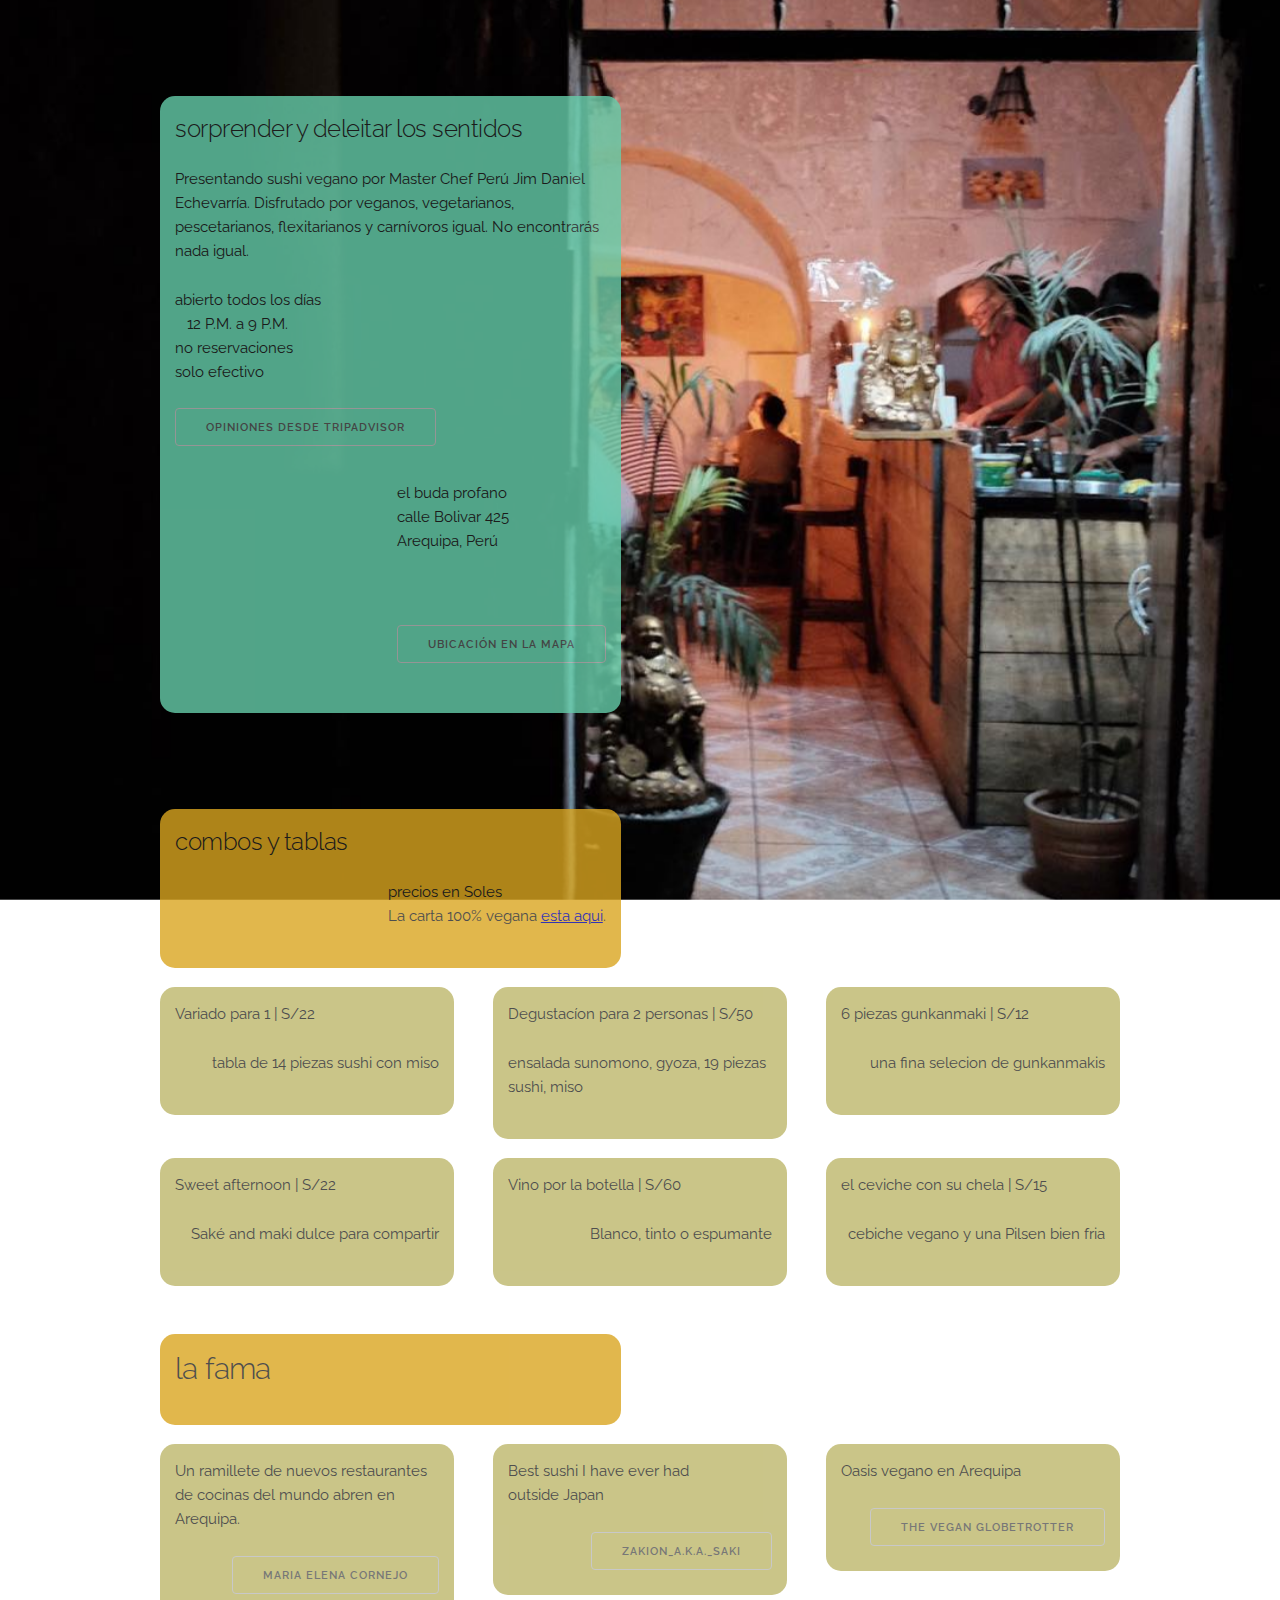
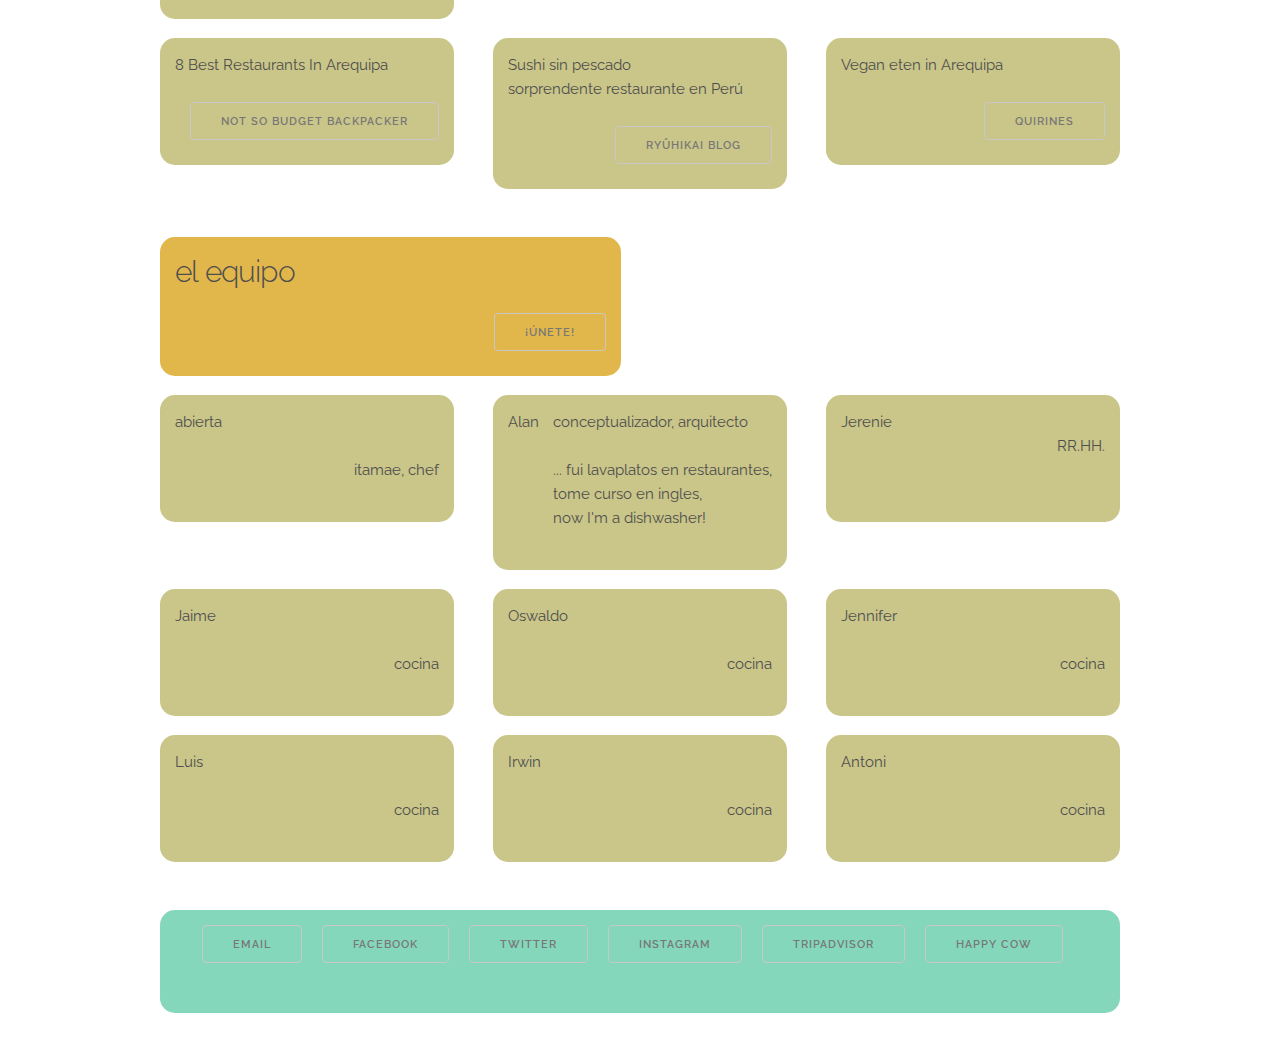
==== commit bf92134e: "not nikkei" ====
--- a/index.html
+++ b/index.html
@@ -9,7 +9,7 @@
   <meta name="description" content="Restaurante de Comida Japonesa Vegana ">
   <meta name="author" content="el buda profano">
 
-  <meta name="keywords" content="vegano,plantbased,vegetariano,gastronomia,sushi,nikkei,restaurante,sake,wine,bar,arequipa,peru">
+  <meta name="keywords" content="vegano,plantbased,vegetariano,gastronomia,sushi,restaurante,sake,wine,bar,arequipa,peru">
 
   <link rel="canonical" href="http://elbudaprofano.com" />
 
@@ -42,7 +42,7 @@
         <h5>sorprender y deleitar los sentidos</h5>
 
 
-        <p>Presentando sushi de autor por Master Chef Perú Jim Daniel Echevarría. Nuestro comida Japonesa vegana con su toque Nikkei es disfrutado por veganos, vegetarianos, pescetarianos, flexitarianos y carnívoros igual. No encontrarás nada igual.</p>
+        <p>Presentando sushi vegano por Master Chef Perú Jim Daniel Echevarría. Disfrutado por veganos, vegetarianos, pescetarianos, flexitarianos y carnívoros igual. No encontrarás nada igual.</p>
          <p class="u-pull-left" >abierto todos los días<br>&nbsp;&nbsp;&nbsp;12 P.M. a 9 P.M.<br>no reservaciones<br>solo efectivo<br><br>  
 			<a target="_blank" class="button" style="margin-right:16px;" href="https://www.tripadvisor.com/Restaurant_Review-g294313-d9564741-Reviews-El_Buda_Profano-Arequipa_Arequipa_Region.html">opiniones desde tripadvisor</a>
 		 </p>
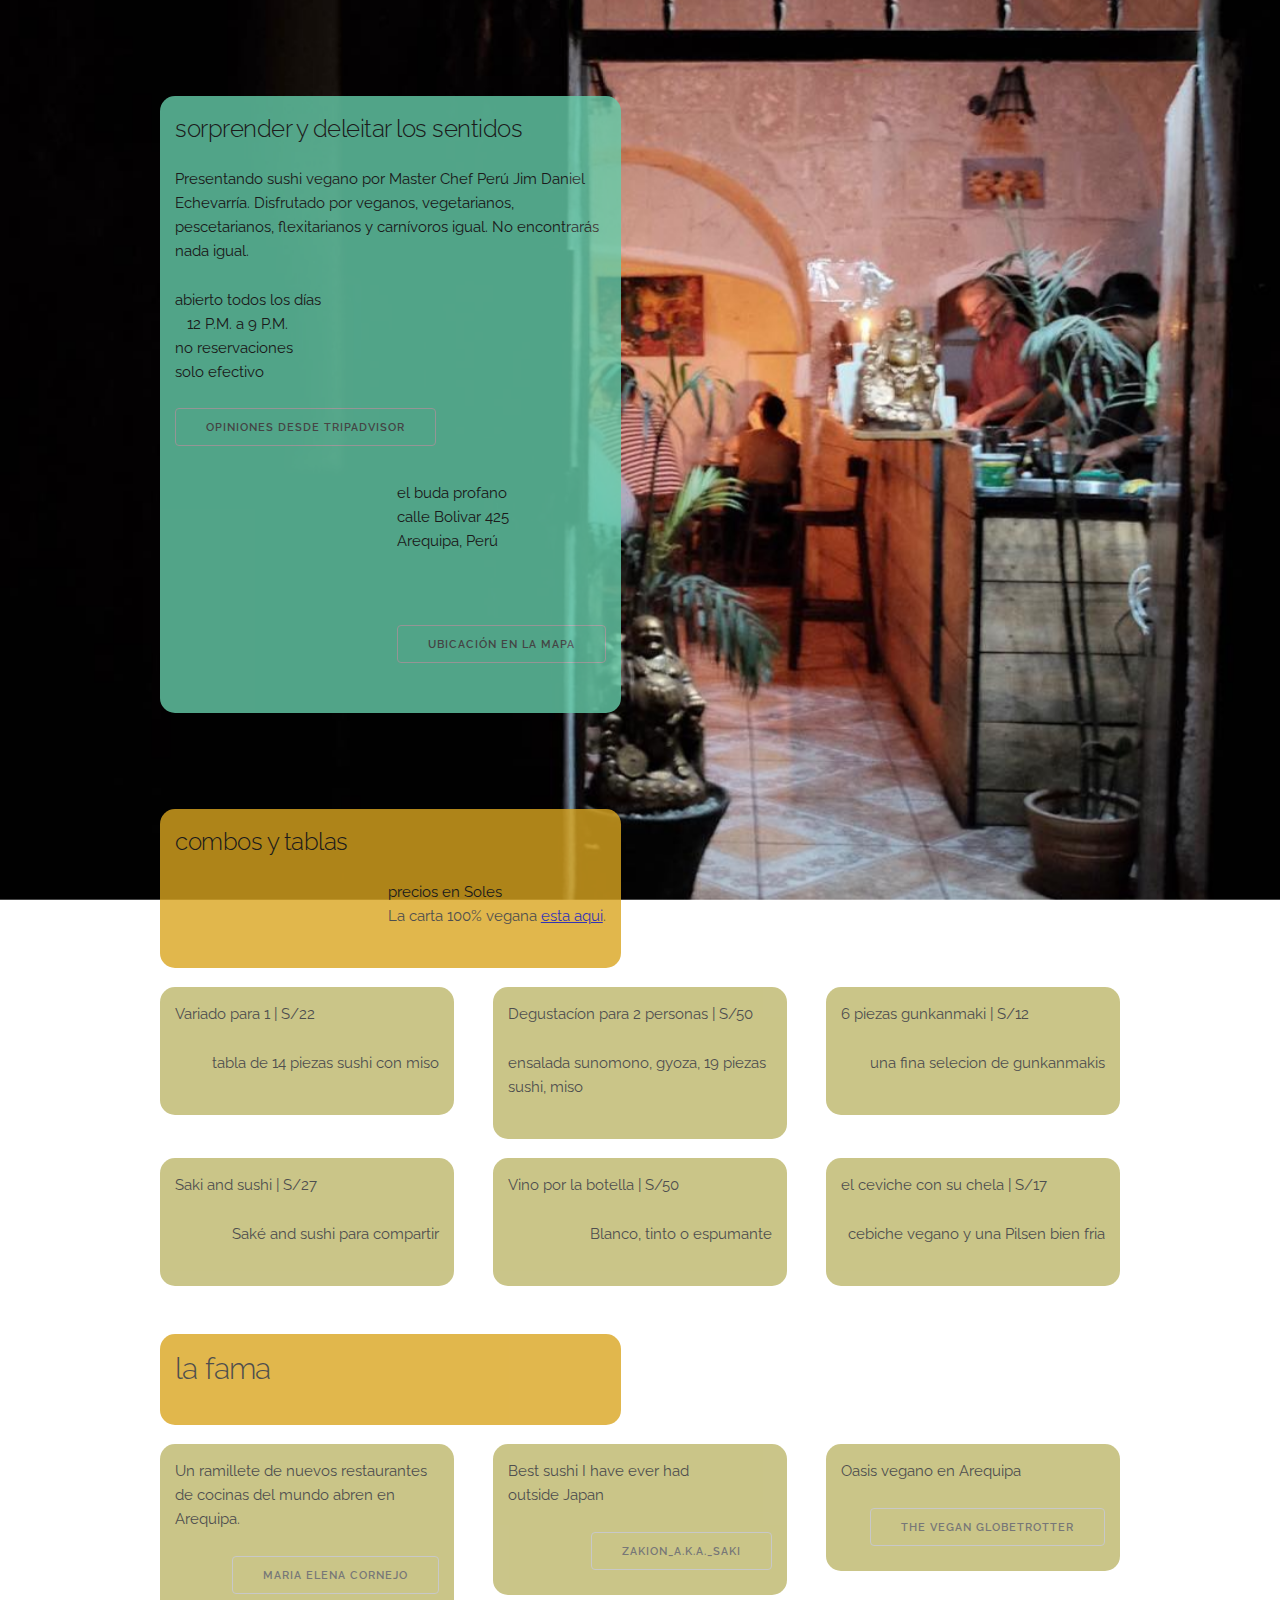
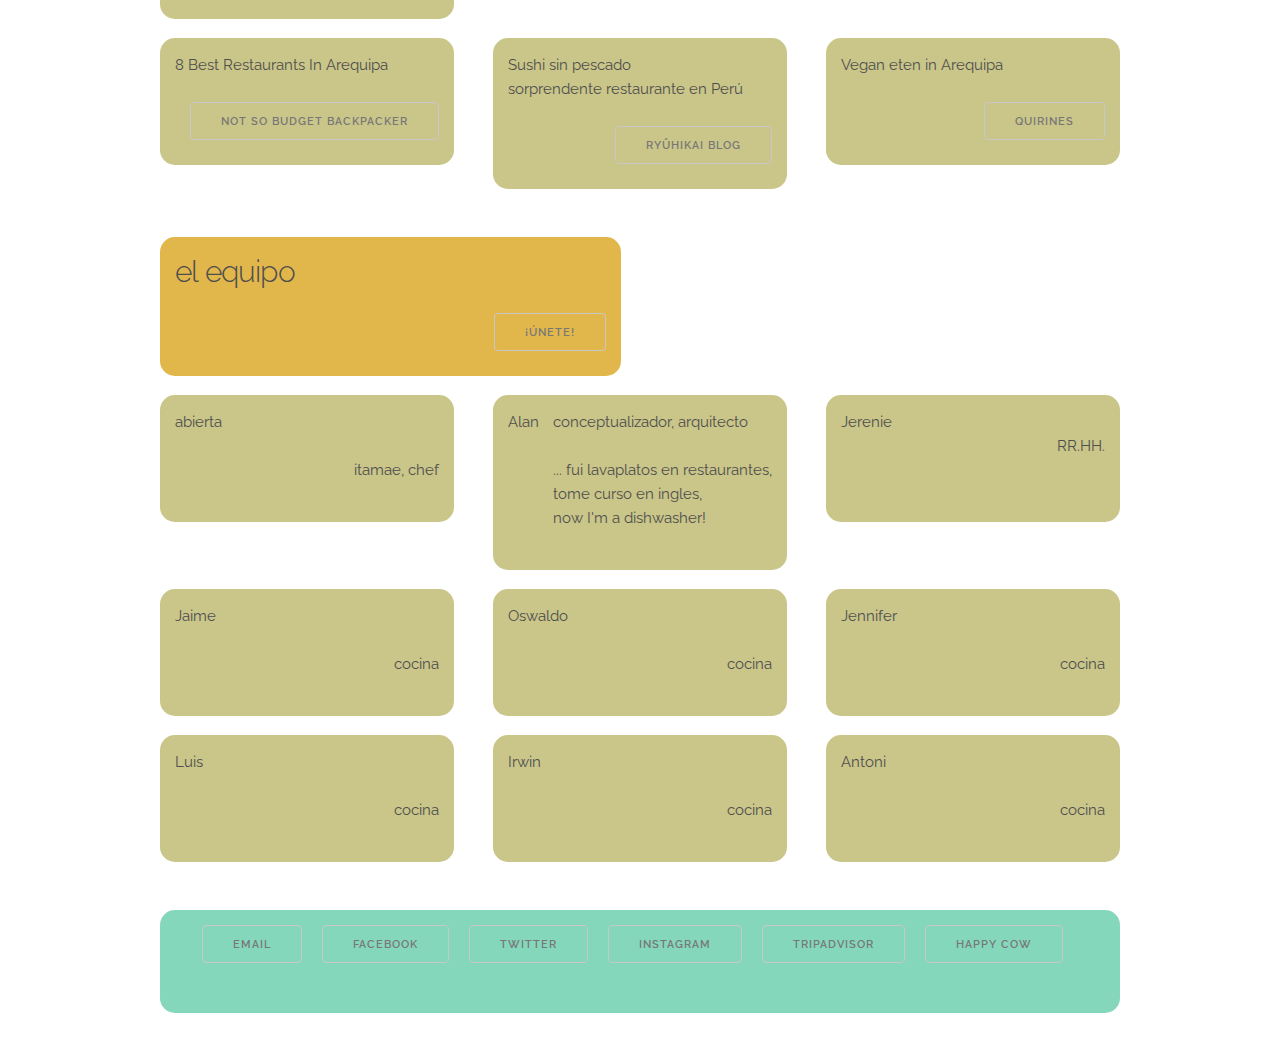
==== commit 6da41bf5: "update combos" ====
--- a/index.html
+++ b/index.html
@@ -83,17 +83,17 @@
     <div class="row">
   <!-- -->
       <div class="one-third column" style="margin-top: 2%">
-        <p class="u-pull-left">Sweet afternoon | S/22</p>
-        <p class="u-pull-right">Saké and maki dulce para compartir</p>
-      </div>
-  <!-- -->
-      <div class="one-third column" style="margin-top: 2%">
-        <p class="u-pull-left">Vino por la botella | S/60</p>
+        <p class="u-pull-left">Saki and sushi | S/27</p>
+        <p class="u-pull-right">Saké and sushi para compartir</p>
+      </div>
+  <!-- -->
+      <div class="one-third column" style="margin-top: 2%">
+        <p class="u-pull-left">Vino por la botella | S/50</p>
         <p class="u-pull-right">Blanco, tinto o espumante</p>
       </div>
   <!-- -->
       <div class="one-third column" style="margin-top: 2%">
-        <p class="u-pull-left">el ceviche con su chela | S/15</p>
+        <p class="u-pull-left">el ceviche con su chela | S/17</p>
         <p class="u-pull-right">cebiche vegano y una Pilsen bien fria</p>
       </div>
     </div>
--- a/css/profano.css
+++ b/css/profano.css
@@ -16,8 +16,14 @@
 .column, .columns   { padding: 15px; background: #66CDAA; border-radius: 15px; opacity:0.8; }    
 .container .one-half.column { background: #66CDAA; }  
 .container .one-third.column { background: #BDB76B; }  
+.container .one-fourth.column { background: #BDB76B; }  
 .container .six.columns { background: #DAA520; }  
 
- 
+.vertical {
+  -webkit-writing-mode: vertical-rl;
+  -moz-writing-mode: vertical-rl;
+  -ms-writing-mode: vertical-rl;
+  writing-mode: vertical-rl;
+} 
 
 
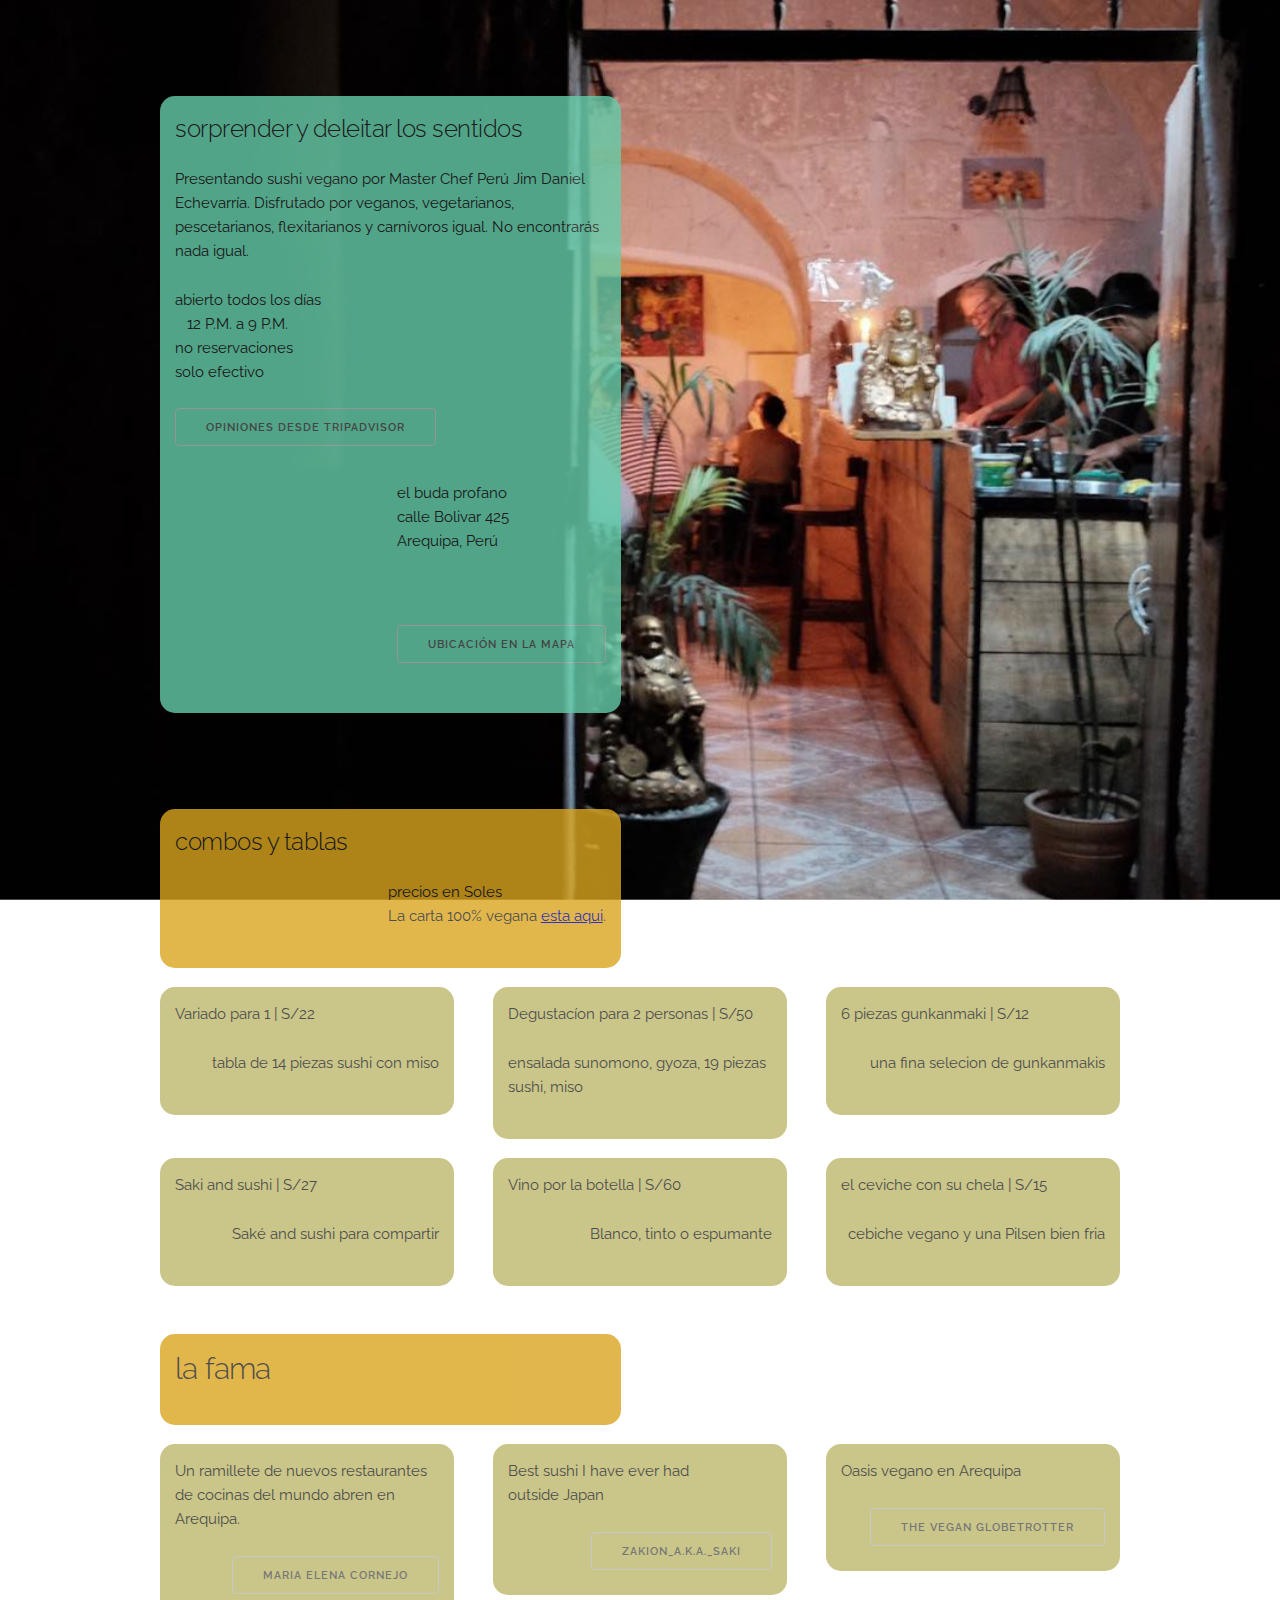
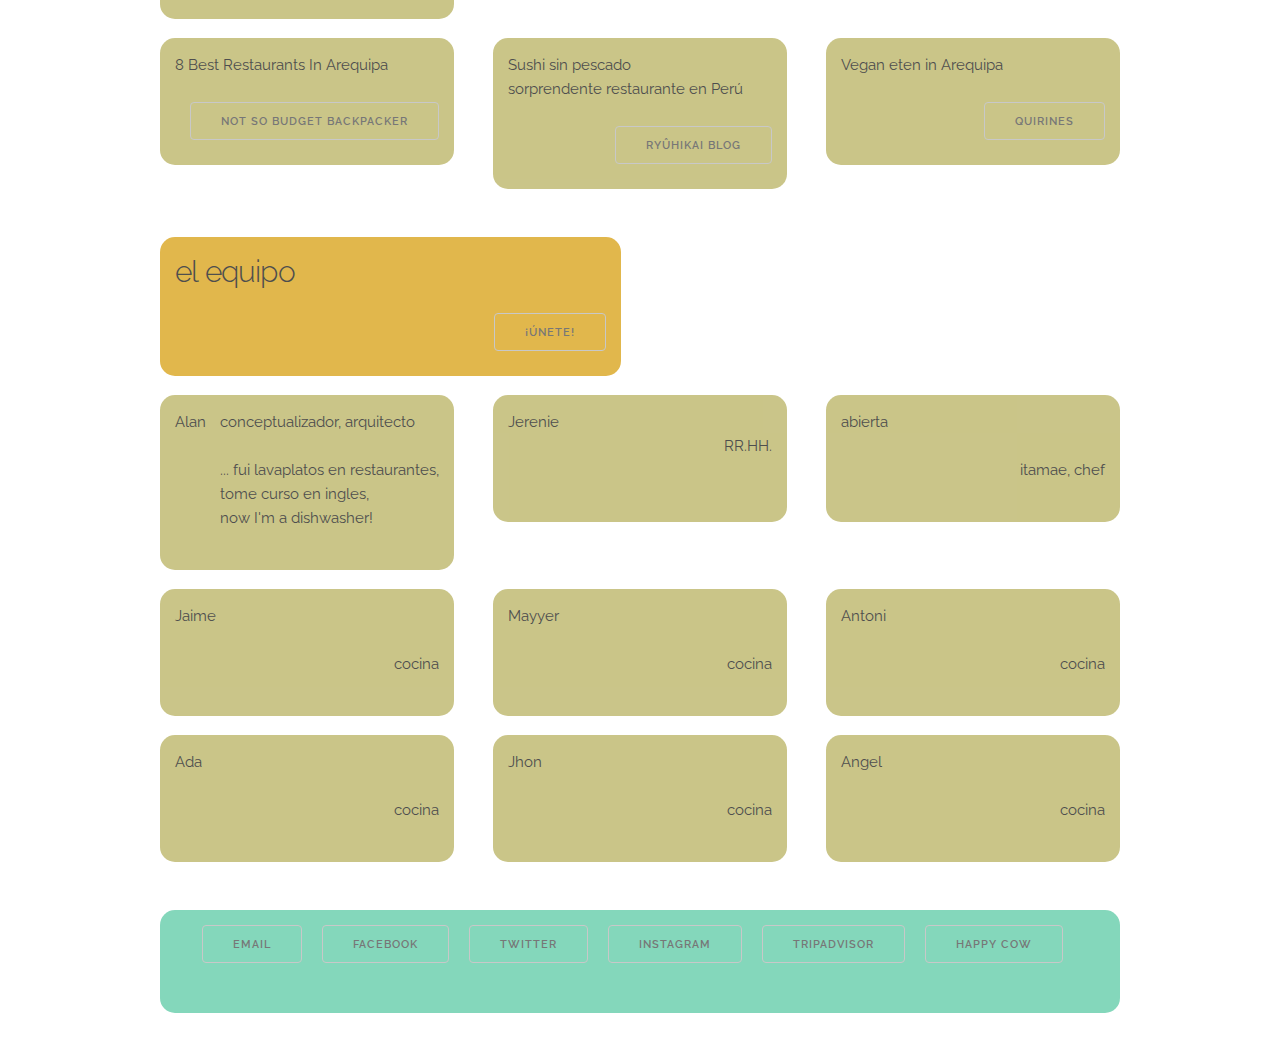
==== commit 4d887c0f: "team update" ====
--- a/index.html
+++ b/index.html
@@ -88,12 +88,12 @@
       </div>
   <!-- -->
       <div class="one-third column" style="margin-top: 2%">
-        <p class="u-pull-left">Vino por la botella | S/50</p>
+        <p class="u-pull-left">Vino por la botella | S/60</p>
         <p class="u-pull-right">Blanco, tinto o espumante</p>
       </div>
   <!-- -->
       <div class="one-third column" style="margin-top: 2%">
-        <p class="u-pull-left">el ceviche con su chela | S/17</p>
+        <p class="u-pull-left">el ceviche con su chela | S/15</p>
         <p class="u-pull-right">cebiche vegano y una Pilsen bien fria</p>
       </div>
     </div>
@@ -163,22 +163,21 @@
     <div class="row">
   <!-- -->
       <div class="one-third column" style="margin-top: 2%">
+        <p class="u-pull-left">Alan </p>
+        <p class="u-pull-right">conceptualizador, arquitecto
+								<br><br>... fui lavaplatos en restaurantes, <br>tome curso en ingles, <br>now I'm a dishwasher!</p>
+      </div>
+  <!-- -->
+      <div class="one-third column" style="margin-top: 2%">
+        <p class="u-pull-left">Jerenie <br></p>
+        <p class="u-pull-right"><br>RR.HH.  
+								<br><br>  </p>
+      </div>  <!-- -->
+      <div class="one-third column" style="margin-top: 2%">
         <p class="u-pull-left">abierta   </p>
         <p class="u-pull-right"> 
 								<br><br> itamae, chef </p>
       </div>
-  <!-- -->
-      <div class="one-third column" style="margin-top: 2%">
-        <p class="u-pull-left">Alan </p>
-        <p class="u-pull-right">conceptualizador, arquitecto
-								<br><br>... fui lavaplatos en restaurantes, <br>tome curso en ingles, <br>now I'm a dishwasher!</p>
-      </div>
-  <!-- -->
-      <div class="one-third column" style="margin-top: 2%">
-        <p class="u-pull-left">Jerenie <br></p>
-        <p class="u-pull-right"><br>RR.HH.  
-								<br><br>  </p>
-      </div>
     </div>
 
   <!-- Team 2nd row -->
@@ -191,13 +190,13 @@
       </div>
   <!-- -->
       <div class="one-third column" style="margin-top: 2%">
-        <p class="u-pull-left">Oswaldo </p>
-        <p class="u-pull-right">  
-								<br><br> cocina </p>
-      </div>
-  <!-- -->
-      <div class="one-third column" style="margin-top: 2%">
-        <p class="u-pull-left">Jennifer  </p>
+        <p class="u-pull-left">Mayyer </p>
+        <p class="u-pull-right">  
+								<br><br> cocina </p>
+      </div>
+  <!-- -->
+      <div class="one-third column" style="margin-top: 2%">
+        <p class="u-pull-left">Antoni  </p>
         <p class="u-pull-right">  
 								<br><br> cocina </p>
       </div>
@@ -207,19 +206,19 @@
     <div class="row">
   <!-- -->
       <div class="one-third column" style="margin-top: 2%">
-        <p class="u-pull-left">Luis  </p>
+        <p class="u-pull-left">Ada  </p>
         <p class="u-pull-right"> 
 								<br><br> cocina </p>
       </div>
   <!-- -->
       <div class="one-third column" style="margin-top: 2%">
-        <p class="u-pull-left">Irwin </p>
-        <p class="u-pull-right">  
-								<br><br> cocina </p>
-      </div>
-  <!-- -->
-      <div class="one-third column" style="margin-top: 2%">
-        <p class="u-pull-left">Antoni  </p>
+        <p class="u-pull-left">Jhon </p>
+        <p class="u-pull-right">  
+								<br><br> cocina </p>
+      </div>
+  <!-- -->
+      <div class="one-third column" style="margin-top: 2%">
+        <p class="u-pull-left">Angel  </p>
         <p class="u-pull-right">  
 								<br><br> cocina </p>
       </div>
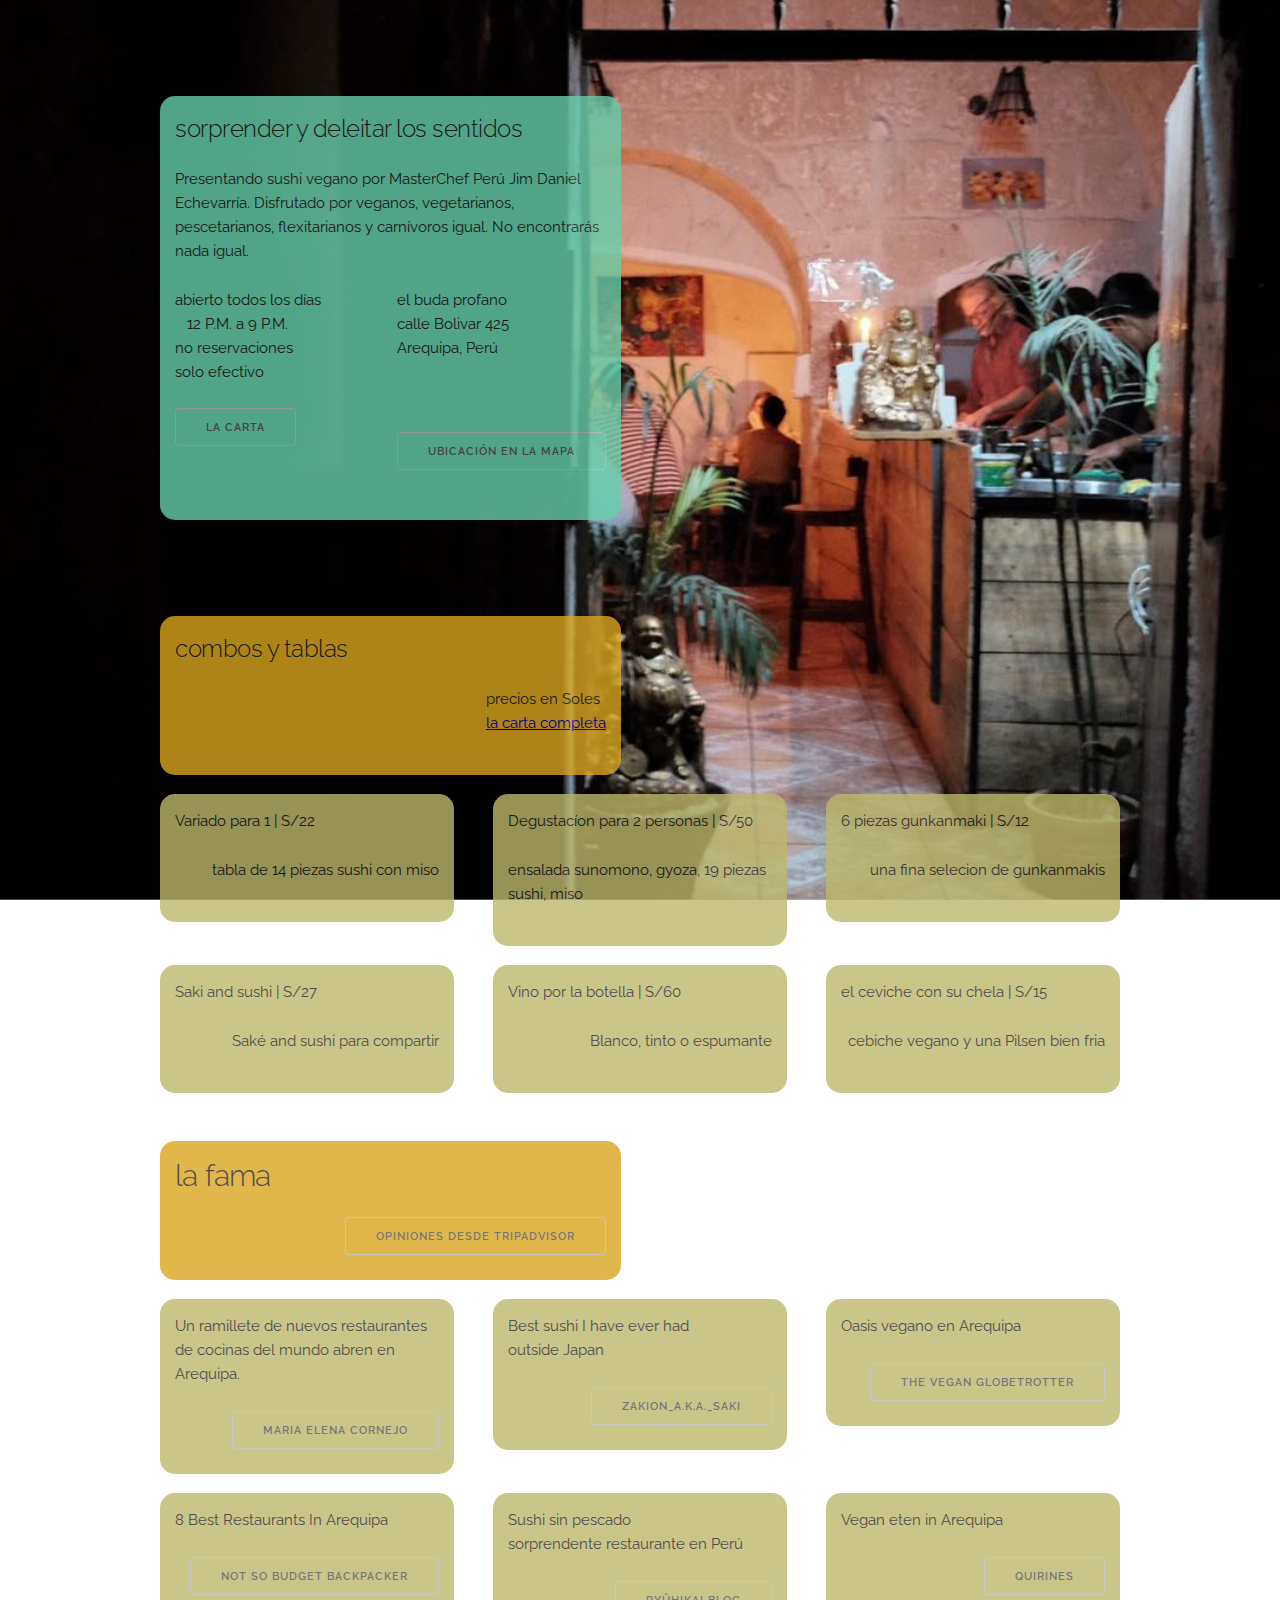
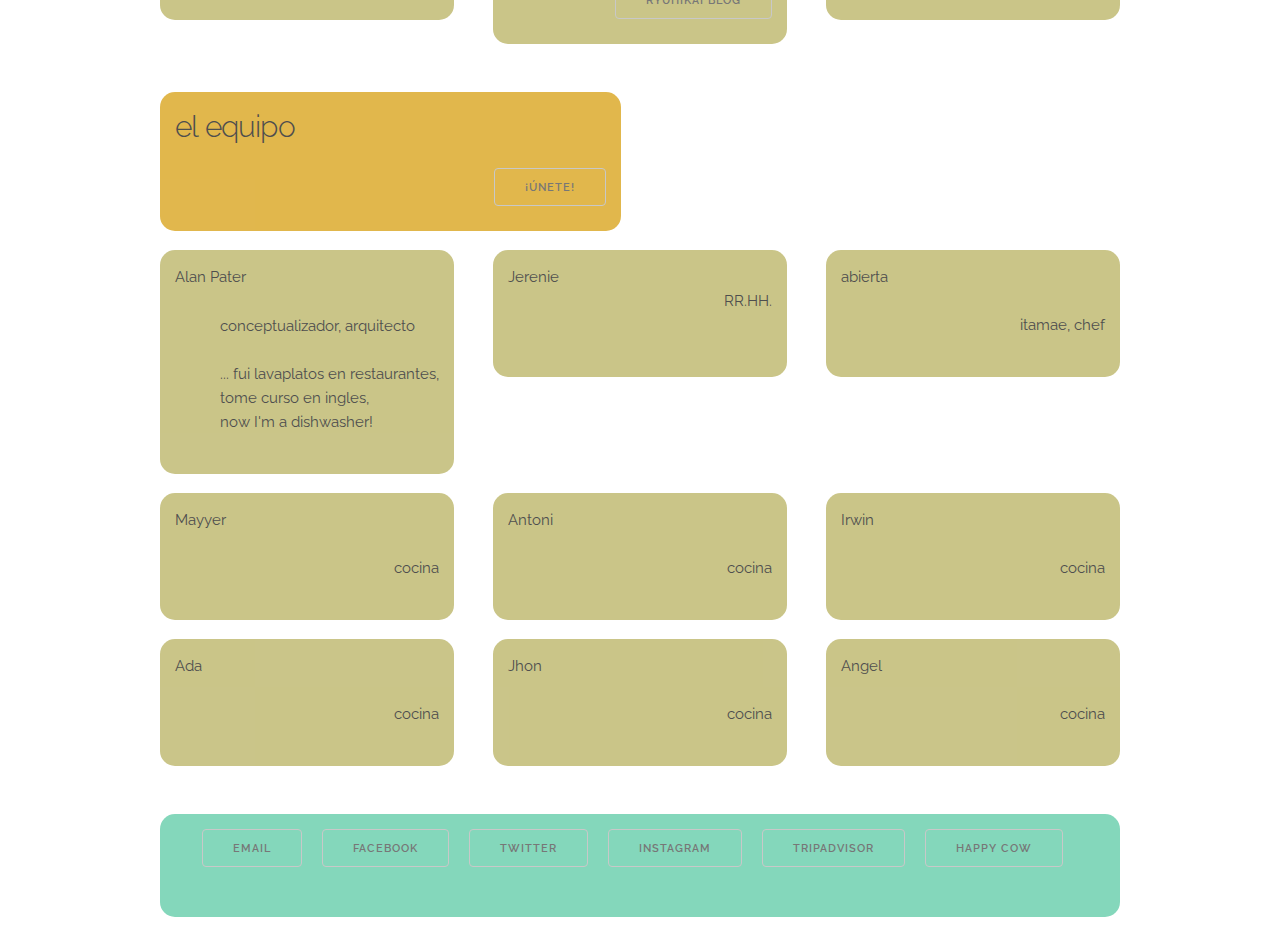
==== commit d74a3c10: "staff change" ====
--- a/index.html
+++ b/index.html
@@ -42,9 +42,9 @@
         <h5>sorprender y deleitar los sentidos</h5>
 
 
-        <p>Presentando sushi vegano por Master Chef Perú Jim Daniel Echevarría. Disfrutado por veganos, vegetarianos, pescetarianos, flexitarianos y carnívoros igual. No encontrarás nada igual.</p>
+        <p>Presentando sushi vegano por MasterChef Perú Jim Daniel Echevarría. Disfrutado por veganos, vegetarianos, pescetarianos, flexitarianos y carnívoros igual. No encontrarás nada igual.</p>
          <p class="u-pull-left" >abierto todos los días<br>&nbsp;&nbsp;&nbsp;12 P.M. a 9 P.M.<br>no reservaciones<br>solo efectivo<br><br>  
-			<a target="_blank" class="button" style="margin-right:16px;" href="https://www.tripadvisor.com/Restaurant_Review-g294313-d9564741-Reviews-El_Buda_Profano-Arequipa_Arequipa_Region.html">opiniones desde tripadvisor</a>
+			<a target="_blank" class="button" style="margin-right:16px;" href="images/carta-1.jpg">la carta</a>
 		 </p>
       	<p class="u-pull-right" >el buda profano  <br> calle Bolivar 425  <br> Arequipa, Perú<br><br><br><br>
 			<a class="button" target="_blank" href="https://www.google.com/maps/place/el+buda+profano/@-16.393733,-71.5391587,17z/data=!3m1!4b1!4m5!3m4!1s0x91424a5aa7ada247:0x23198b1936176450!8m2!3d-16.393733!4d-71.53697">ubicación en la mapa</a>
@@ -56,7 +56,7 @@
     <div class="row">
       <div class="six columns" style="margin-top: 10%">
         <h5>combos y tablas</h5>
-        <p class="u-pull-right">precios en Soles<br>La carta 100% vegana <a target="_blank" href="images/carta-1.jpg"> esta aqui</a>.</p>
+        <p class="u-pull-right">precios en Soles<br> <a target="_blank" href="images/carta-1.jpg"> la carta completa </a></p>
       </div>
     </div>
 
@@ -103,6 +103,7 @@
     <div class="row">
       <div class="six columns" style="margin-top: 5%">
         <h4>la fama</h4>
+			<a target="_blank" class="button" style="float: right" href="https://www.tripadvisor.com/Restaurant_Review-g294313-d9564741-Reviews-El_Buda_Profano-Arequipa_Arequipa_Region.html">opiniones desde tripadvisor</a>
       </div>
     </div>
 
@@ -150,6 +151,8 @@
 			href="http://www.quirines.nl/world/peru-arequipa-in-fotos/">Quirines</a>
       </div>
     </div>
+
+
 
   <!-- Team header row -->
     <div class="row">
@@ -163,7 +166,7 @@
     <div class="row">
   <!-- -->
       <div class="one-third column" style="margin-top: 2%">
-        <p class="u-pull-left">Alan </p>
+        <p class="u-pull-left">Alan Pater </p>
         <p class="u-pull-right">conceptualizador, arquitecto
 								<br><br>... fui lavaplatos en restaurantes, <br>tome curso en ingles, <br>now I'm a dishwasher!</p>
       </div>
@@ -184,19 +187,19 @@
     <div class="row">
   <!-- -->
       <div class="one-third column" style="margin-top: 2%">
-        <p class="u-pull-left">Jaime  </p>
+        <p class="u-pull-left">Mayyer  </p>
         <p class="u-pull-right"> 
 								<br><br> cocina </p>
       </div>
   <!-- -->
       <div class="one-third column" style="margin-top: 2%">
-        <p class="u-pull-left">Mayyer </p>
-        <p class="u-pull-right">  
-								<br><br> cocina </p>
-      </div>
-  <!-- -->
-      <div class="one-third column" style="margin-top: 2%">
-        <p class="u-pull-left">Antoni  </p>
+        <p class="u-pull-left">Antoni </p>
+        <p class="u-pull-right">  
+								<br><br> cocina </p>
+      </div>
+  <!-- -->
+      <div class="one-third column" style="margin-top: 2%">
+        <p class="u-pull-left">Irwin  </p>
         <p class="u-pull-right">  
 								<br><br> cocina </p>
       </div>
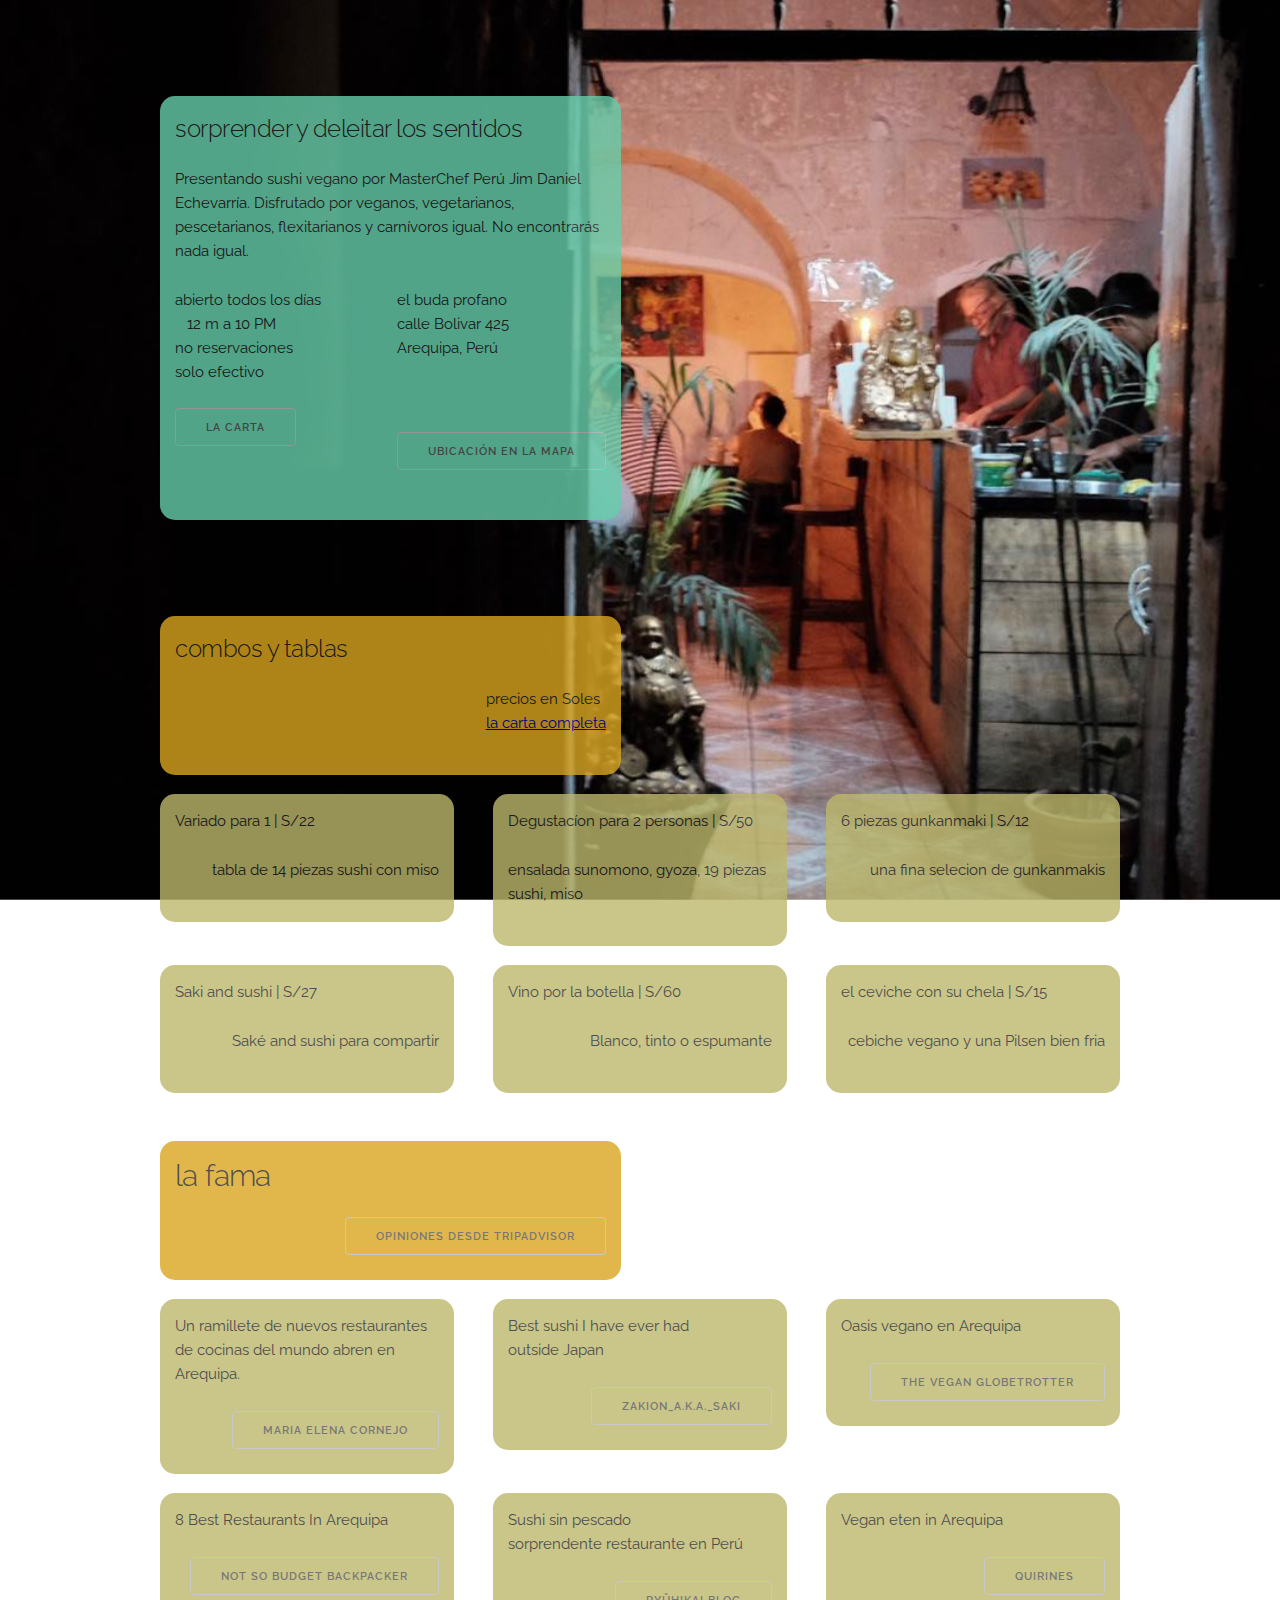
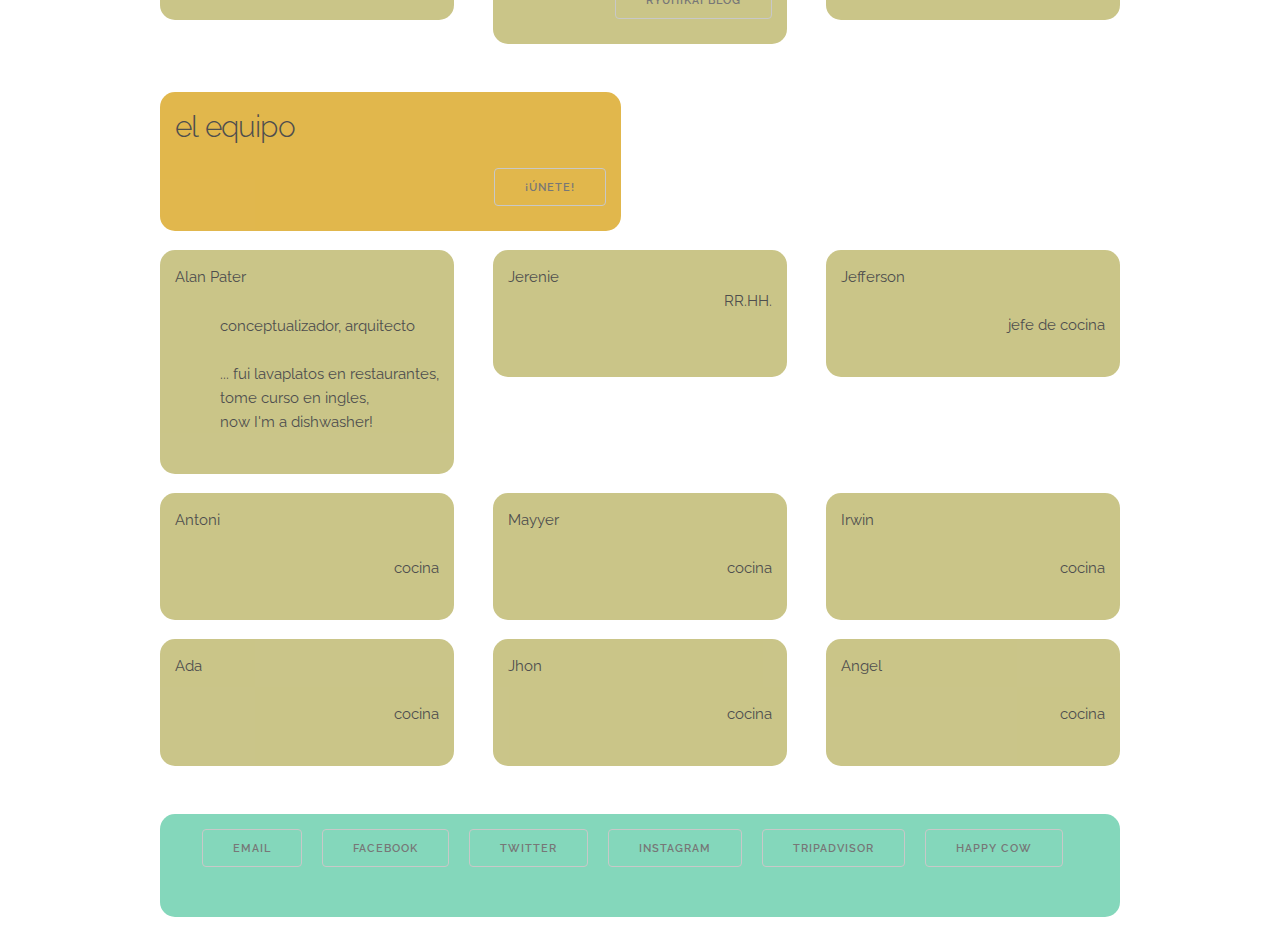
==== commit cd2be2dd: "10 PM" ====
--- a/index.html
+++ b/index.html
@@ -43,7 +43,7 @@
 
 
         <p>Presentando sushi vegano por MasterChef Perú Jim Daniel Echevarría. Disfrutado por veganos, vegetarianos, pescetarianos, flexitarianos y carnívoros igual. No encontrarás nada igual.</p>
-         <p class="u-pull-left" >abierto todos los días<br>&nbsp;&nbsp;&nbsp;12 P.M. a 9 P.M.<br>no reservaciones<br>solo efectivo<br><br>  
+         <p class="u-pull-left" >abierto todos los días<br>&nbsp;&nbsp;&nbsp;12 m a 10 PM<br>no reservaciones<br>solo efectivo<br><br>  
 			<a target="_blank" class="button" style="margin-right:16px;" href="images/carta-1.jpg">la carta</a>
 		 </p>
       	<p class="u-pull-right" >el buda profano  <br> calle Bolivar 425  <br> Arequipa, Perú<br><br><br><br>
@@ -177,9 +177,9 @@
 								<br><br>  </p>
       </div>  <!-- -->
       <div class="one-third column" style="margin-top: 2%">
-        <p class="u-pull-left">abierta   </p>
+        <p class="u-pull-left">Jefferson   </p>
         <p class="u-pull-right"> 
-								<br><br> itamae, chef </p>
+								<br><br> jefe de cocina </p>
       </div>
     </div>
 
@@ -187,13 +187,13 @@
     <div class="row">
   <!-- -->
       <div class="one-third column" style="margin-top: 2%">
-        <p class="u-pull-left">Mayyer  </p>
+        <p class="u-pull-left">Antoni  </p>
         <p class="u-pull-right"> 
 								<br><br> cocina </p>
       </div>
   <!-- -->
       <div class="one-third column" style="margin-top: 2%">
-        <p class="u-pull-left">Antoni </p>
+        <p class="u-pull-left">Mayyer </p>
         <p class="u-pull-right">  
 								<br><br> cocina </p>
       </div>
